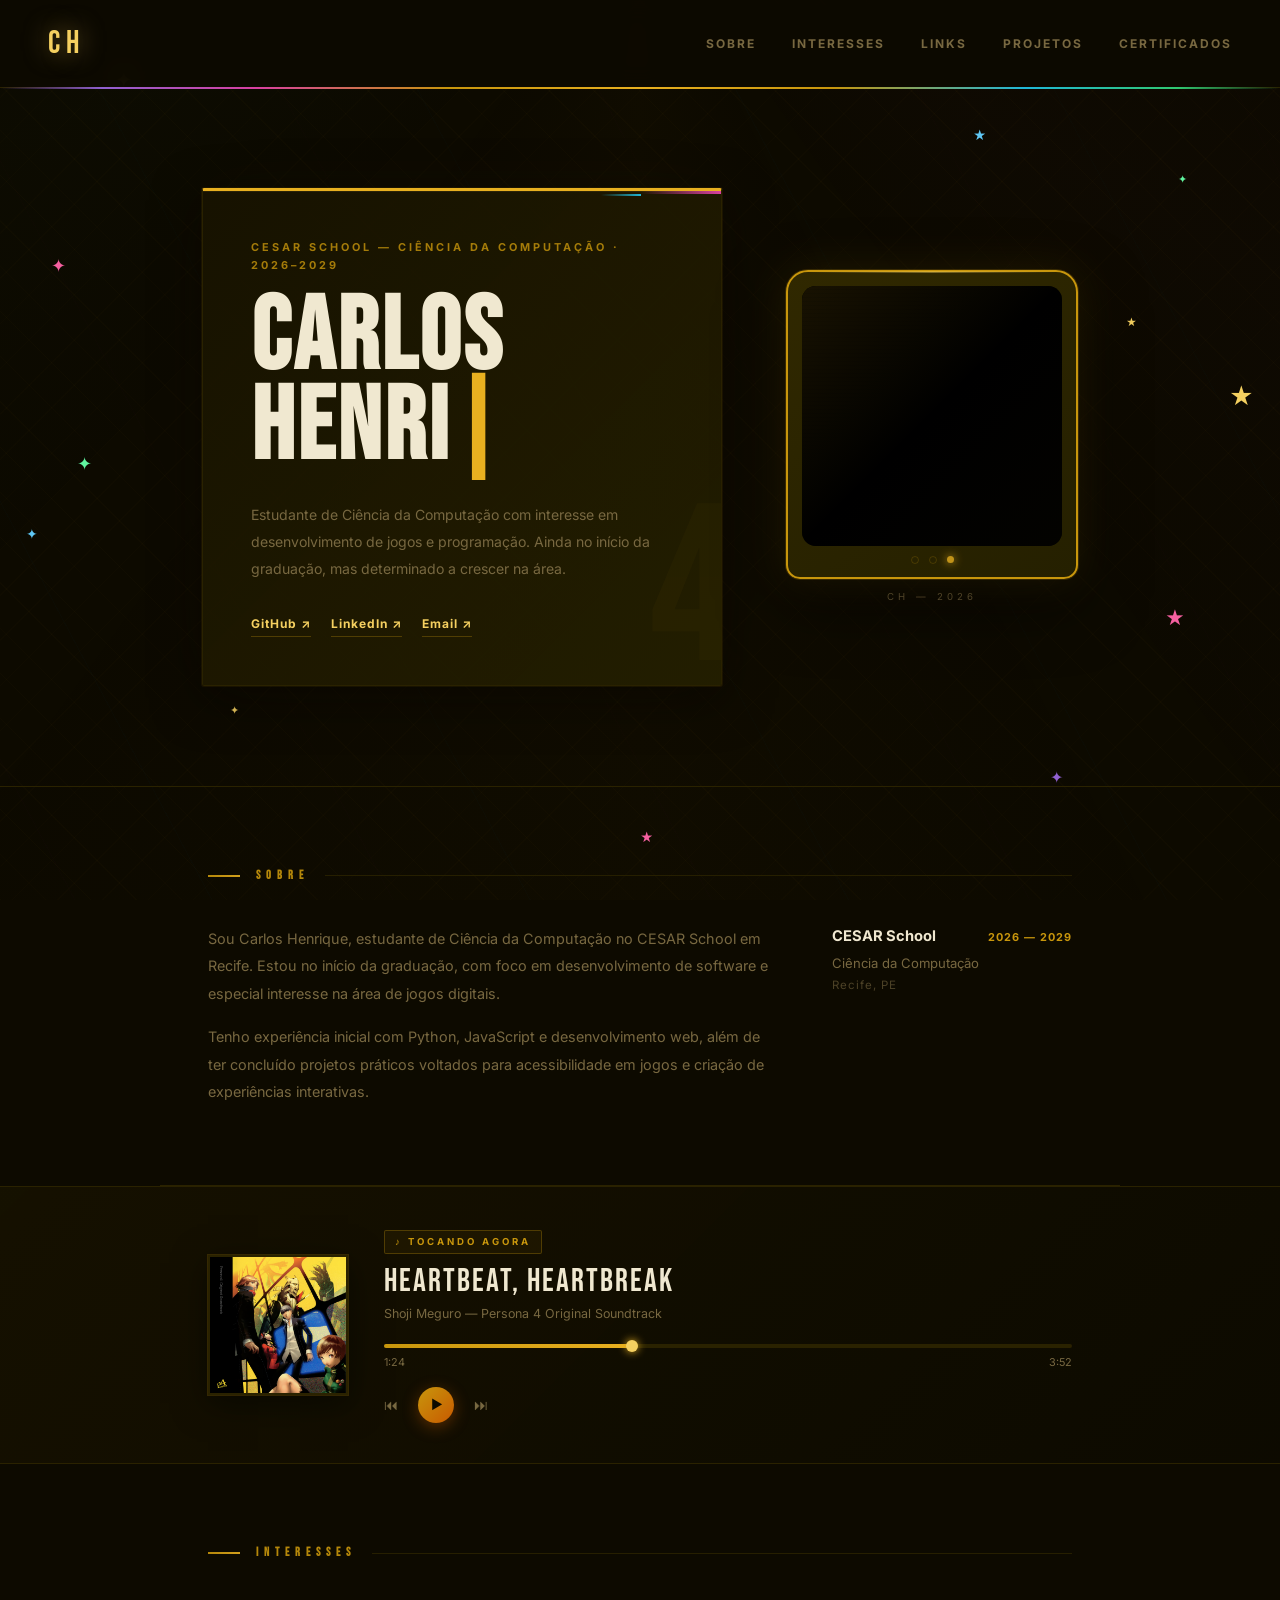
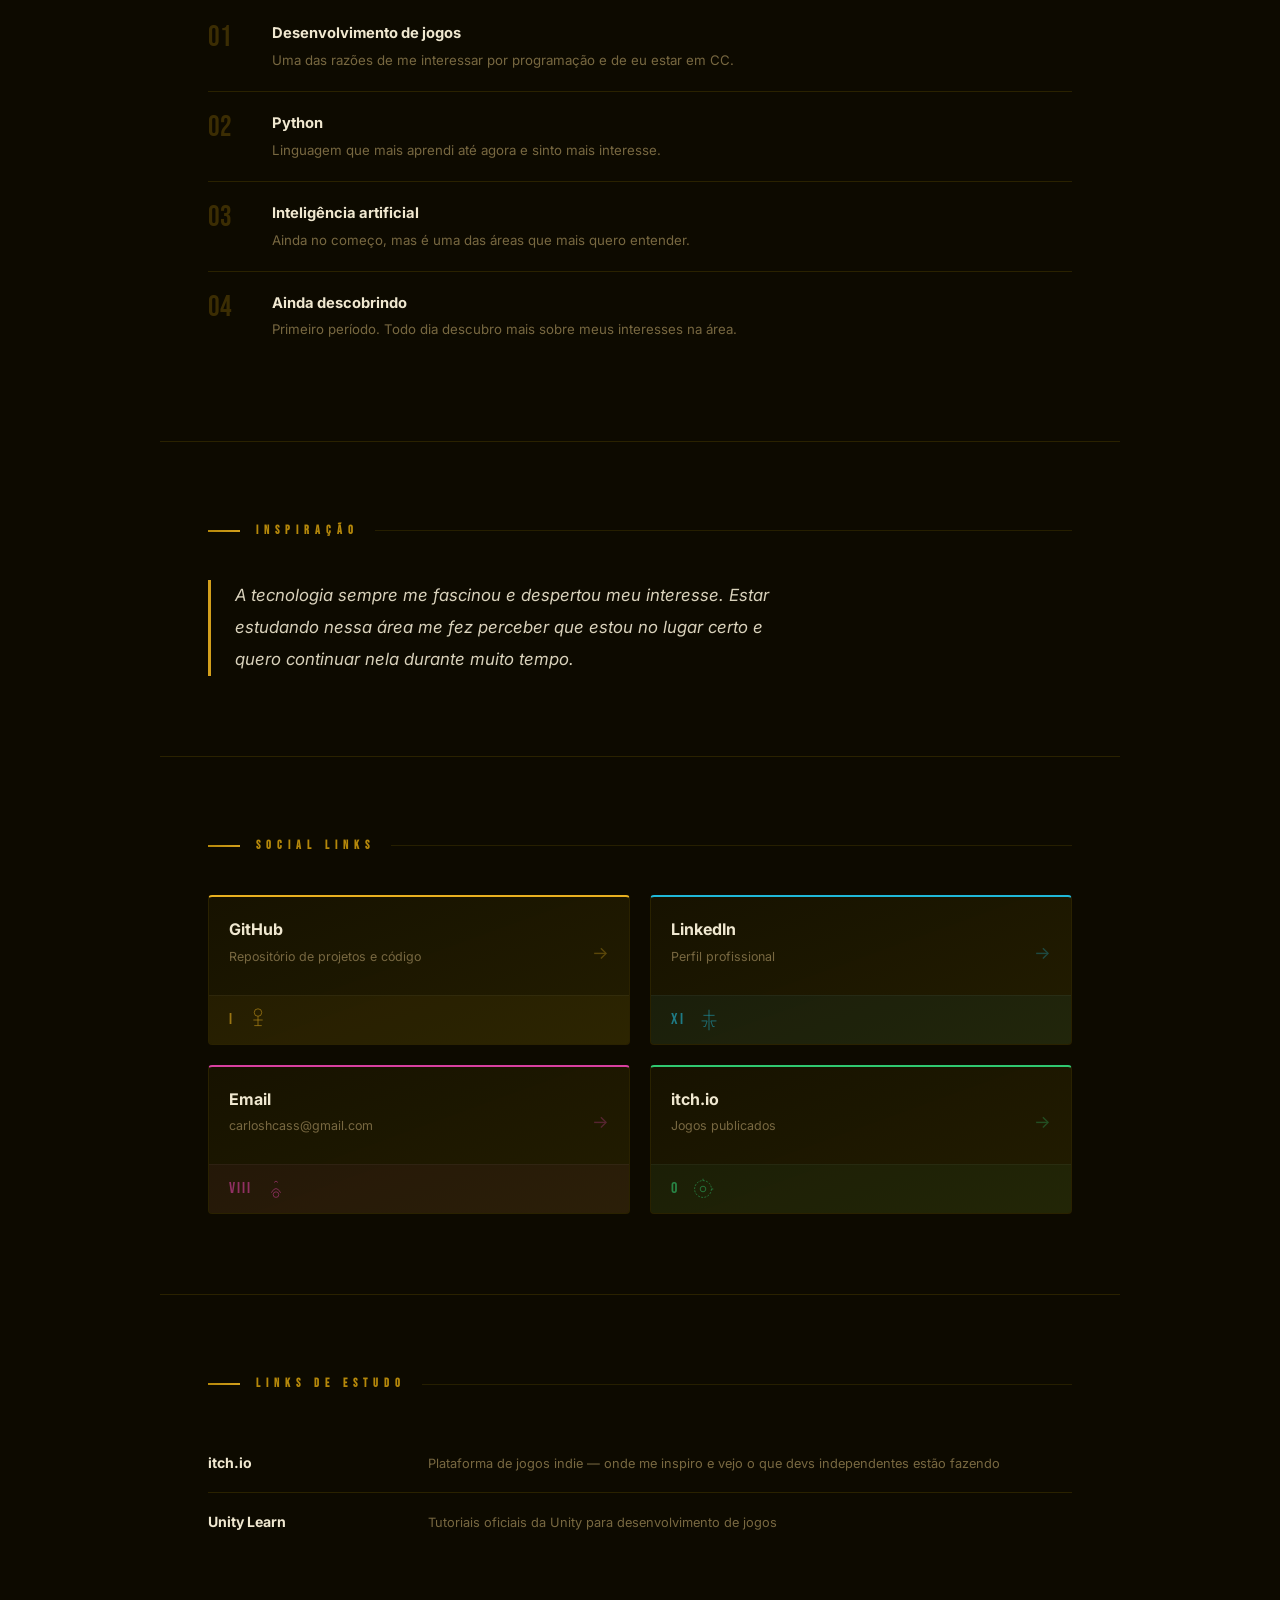
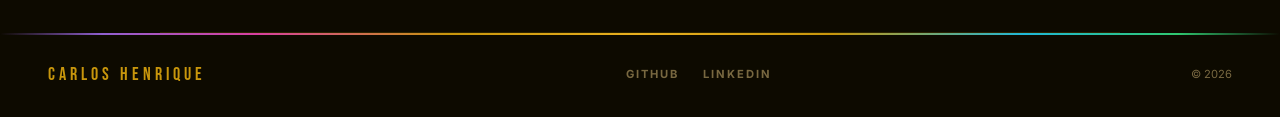
==== index.html @ 12ba3e6f "portfólio redesenhado" ====
<!DOCTYPE html>
<html lang="pt-BR">
<head>
  <meta charset="UTF-8">
  <meta name="viewport" content="width=device-width, initial-scale=1.0">
  <title>Carlos Henrique — Portfólio</title>
  <link rel="icon" type="image/svg+xml" href="img/favicon.svg">
  <link rel="stylesheet" href="style.css">
  <link href="https://fonts.googleapis.com/css2?family=Bebas+Neue&family=Inter:wght@400;500;600;700&display=swap" rel="stylesheet">
</head>
<body>

  <div id="bg-diamonds"></div>
  <div id="bg-rays"></div>
  <div id="bg-lines"></div>
  <div id="bg-stars">
    <span class="star s1">✦</span>
    <span class="star s2">★</span>
    <span class="star s3">✦</span>
    <span class="star s4">✦</span>
    <span class="star s5">★</span>
    <span class="star s6">✦</span>
    <span class="star s7">★</span>
    <span class="star s8">✦</span>
    <span class="star s9">✦</span>
    <span class="star s10">★</span>
    <span class="star s11">✦</span>
    <span class="star s12">★</span>
  </div>

  <header>
    <a href="index.html" class="logo">CH</a>
    <nav>
      <a href="#sobre">Sobre</a>
      <a href="#interesses">Interesses</a>
      <a href="#links">Links</a>
      <a href="projetos.html">Projetos</a>
      <a href="certificados.html">Certificados</a>
    </nav>
  </header>

  <main>

    <section id="hero">
      <div id="hero-card">
        <div id="hero-card-accent"></div>
        <div id="hero-card-accent2"></div>
        <p class="eyebrow">CESAR School — Ciência da Computação · 2026–2029</p>
        <h1 id="titulo-digitado"> </h1>
        <p id="bio">Estudante de Ciência da Computação com interesse em desenvolvimento de jogos e programação. Ainda no início da graduação, mas determinado a crescer na área.</p>
        <div id="hero-links">
          <a href="https://github.com/chagas-8" target="_blank">GitHub ↗</a>
          <a href="https://www.linkedin.com/in/carloshenriquecass/" target="_blank">LinkedIn ↗</a>
          <a href="mailto:carloshcass@gmail.com">Email ↗</a>
        </div>
      </div>
      <div id="tv-wrap">
        <div id="tv-glow"></div>
        <div id="tv">
          <div id="tv-tela">
            <div id="tv-estatica"></div>
            <img src="img/foto.jpg" alt="Carlos Henrique" id="tv-foto">
            <div id="tv-scanlines"></div>
          </div>
          <div id="tv-chin">
            <div class="tv-botao"></div>
            <div class="tv-botao"></div>
            <div class="tv-led"></div>
          </div>
        </div>
        <span class="tv-legenda">CH — 2026</span>
      </div>
    </section>

    <section id="sobre" class="secao">
      <h2 class="secao-label">Sobre</h2>
      <div id="sobre-grid">
        <div id="sobre-texto">
          <p>Sou Carlos Henrique, estudante de Ciência da Computação no CESAR School em Recife. Estou no início da graduação, com foco em desenvolvimento de software e especial interesse na área de jogos digitais.</p>
          <p>Tenho experiência inicial com Python, JavaScript e desenvolvimento web, além de ter concluído projetos práticos voltados para acessibilidade em jogos e criação de experiências interativas.</p>
        </div>
        <div id="sobre-formacoes">
          <div class="formacao-item">
            <div class="formacao-header">
              <span class="formacao-inst">CESAR School</span>
              <span class="formacao-periodo">2026 — 2029</span>
            </div>
            <span class="formacao-curso">Ciência da Computação</span>
            <span class="formacao-local">Recife, PE</span>
          </div>
          <!-- Para adicionar outra formação, copie o bloco acima e cole aqui -->
        </div>
      </div>
    </section>

    <div id="musica">
      <div id="music-widget">
        <img id="music-capa" src="img/heartbeat-album.jpg" alt="Persona 4 Original Soundtrack">
        <div id="music-body">
          <div id="music-header">
            <div id="music-tag">♪ TOCANDO AGORA</div>
          </div>
          <div id="music-titulo">Heartbeat, Heartbreak</div>
          <div id="music-artista">Shoji Meguro — Persona 4 Original Soundtrack</div>
          <div id="music-barra-wrap">
            <div id="music-barra">
              <div id="music-progresso"></div>
              <div id="music-cursor"></div>
            </div>
            <div id="music-tempos">
              <span>1:24</span>
              <span>3:52</span>
            </div>
          </div>
          <div id="music-controls">
            <span class="mc-btn">⏮</span>
            <span class="mc-btn mc-play">▶</span>
            <span class="mc-btn">⏭</span>
          </div>
        </div>
      </div>
    </div>

    <section id="interesses" class="secao">
      <h2 class="secao-label">Interesses</h2>
      <ul class="lista-itens">
        <li>
          <span class="item-num">01</span>
          <div>
            <span class="item-nome">Desenvolvimento de jogos</span>
            <span class="item-desc">Uma das razões de me interessar por programação e de eu estar em CC.</span>
          </div>
        </li>
        <li>
          <span class="item-num">02</span>
          <div>
            <span class="item-nome">Python</span>
            <span class="item-desc">Linguagem que mais aprendi até agora e sinto mais interesse.</span>
          </div>
        </li>
        <li>
          <span class="item-num">03</span>
          <div>
            <span class="item-nome">Inteligência artificial</span>
            <span class="item-desc">Ainda no começo, mas é uma das áreas que mais quero entender.</span>
          </div>
        </li>
        <li>
          <span class="item-num">04</span>
          <div>
            <span class="item-nome">Ainda descobrindo</span>
            <span class="item-desc">Primeiro período. Todo dia descubro mais sobre meus interesses na área.</span>
          </div>
        </li>
      </ul>
    </section>

    <section id="inspiracao" class="secao">
      <h2 class="secao-label">Inspiração</h2>
      <blockquote id="inspiracao-texto">
        A tecnologia sempre me fascinou e despertou meu interesse. Estar estudando nessa área me fez perceber que estou no lugar certo e quero continuar nela durante muito tempo.
      </blockquote>
    </section>

    <section id="social" class="secao">
      <h2 class="secao-label">Social Links</h2>
      <div id="social-grid">

        <a href="https://github.com/chagas-8" target="_blank" class="social-card social-amarelo">
          <div class="social-card-inner">
            <div class="social-main">
              <span class="social-nome">GitHub</span>
              <span class="social-desc">Repositório de projetos e código</span>
            </div>
            <span class="social-seta">→</span>
          </div>
          <div class="social-arcano-badge social-amarelo-badge">
            <span class="social-arcano-num">I</span>
            <svg viewBox="0 0 60 60" fill="none" xmlns="http://www.w3.org/2000/svg">
              <circle cx="30" cy="14" r="8" stroke="currentColor" stroke-width="1.5"/>
              <path d="M30 22 L30 42" stroke="currentColor" stroke-width="1.5"/>
              <path d="M20 30 L40 30" stroke="currentColor" stroke-width="1.5"/>
              <path d="M22 42 L38 42" stroke="currentColor" stroke-width="1.5"/>
            </svg>
          </div>
        </a>

        <a href="https://www.linkedin.com/in/carloshenriquecass/" target="_blank" class="social-card social-ciano">
          <div class="social-card-inner">
            <div class="social-main">
              <span class="social-nome">LinkedIn</span>
              <span class="social-desc">Perfil profissional</span>
            </div>
            <span class="social-seta">→</span>
          </div>
          <div class="social-arcano-badge social-ciano-badge">
            <span class="social-arcano-num">XI</span>
            <svg viewBox="0 0 60 60" fill="none" xmlns="http://www.w3.org/2000/svg">
              <path d="M30 8 L30 52" stroke="currentColor" stroke-width="1.5"/>
              <path d="M18 20 L42 20" stroke="currentColor" stroke-width="1.5"/>
              <path d="M14 32 L26 32 L22 44 L18 44" stroke="currentColor" stroke-width="1.5" stroke-linejoin="round"/>
              <path d="M46 32 L34 32 L38 44 L42 44" stroke="currentColor" stroke-width="1.5" stroke-linejoin="round"/>
            </svg>
          </div>
        </a>

        <a href="mailto:carloshcass@gmail.com" class="social-card social-rosa">
          <div class="social-card-inner">
            <div class="social-main">
              <span class="social-nome">Email</span>
              <span class="social-desc">carloshcass@gmail.com</span>
            </div>
            <span class="social-seta">→</span>
          </div>
          <div class="social-arcano-badge social-rosa-badge">
            <span class="social-arcano-num">VIII</span>
            <svg viewBox="0 0 60 60" fill="none" xmlns="http://www.w3.org/2000/svg">
              <path d="M20 38 Q30 20 40 38" stroke="currentColor" stroke-width="1.5" fill="none"/>
              <circle cx="30" cy="42" r="6" stroke="currentColor" stroke-width="1.5"/>
              <path d="M26 16 Q30 10 34 16" stroke="currentColor" stroke-width="1.5"/>
            </svg>
          </div>
        </a>

        <a href="https://chcass8.itch.io" target="_blank" class="social-card social-verde">
          <div class="social-card-inner">
            <div class="social-main">
              <span class="social-nome">itch.io</span>
              <span class="social-desc">Jogos publicados</span>
            </div>
            <span class="social-seta">→</span>
          </div>
          <div class="social-arcano-badge social-verde-badge">
            <span class="social-arcano-num">0</span>
            <svg viewBox="0 0 60 60" fill="none" xmlns="http://www.w3.org/2000/svg">
              <circle cx="30" cy="30" r="18" stroke="currentColor" stroke-width="1.5" stroke-dasharray="4 3"/>
              <circle cx="30" cy="30" r="6" stroke="currentColor" stroke-width="1.5"/>
              <path d="M30 12 L30 8" stroke="currentColor" stroke-width="1.5"/>
              <path d="M48 30 L52 30" stroke="currentColor" stroke-width="1.5"/>
            </svg>
          </div>
        </a>

      </div>
    </section>

    <section id="links" class="secao">
      <h2 class="secao-label">Links de estudo</h2>
      <ul class="lista-links">
        <li>
          <a href="https://itch.io" target="_blank">
            <span class="link-nome">itch.io</span>
            <span class="link-desc">Plataforma de jogos indie — onde me inspiro e vejo o que devs independentes estão fazendo</span>
          </a>
        </li>
        <li>
          <a href="https://learn.unity.com" target="_blank">
            <span class="link-nome">Unity Learn</span>
            <span class="link-desc">Tutoriais oficiais da Unity para desenvolvimento de jogos</span>
          </a>
        </li>
      </ul>
    </section>

  </main>

  <footer>
    <span class="footer-nome">Carlos Henrique</span>
    <div class="footer-links">
      <a href="https://github.com/chagas-8" target="_blank">GitHub</a>
      <a href="https://www.linkedin.com/in/carloshenriquecass/" target="_blank">LinkedIn</a>
    </div>
    <span class="footer-ano">© <span id="ano"></span></span>
  </footer>

  <script src="script.js"></script>
</body>
</html>
---- style.css ----
/* =====================
   TOKENS
===================== */
:root {
  --fundo: #0d0a00;
  --fundo2: #181300;
  --fundo3: #252000;
  --fundo4: #302800;
  --amarelo: #c8960c;
  --amarelo-vivo: #e8b020;
  --amarelo-claro: #f5d060;
  --laranja: #c85a00;
  --ciano: #20b8d8;
  --rosa: #d840a0;
  --verde: #30c870;
  --roxo: #9060d0;
  --branco: #f0e8d0;
  --muted: #786840;
  --linha: #2a2200;
  --display: 'Bebas Neue', sans-serif;
  --corpo: 'Inter', sans-serif;
}

/* =====================
   RESET + BASE
===================== */
* { margin: 0; padding: 0; box-sizing: border-box; }
html { scroll-behavior: smooth; }

body {
  background-color: var(--fundo);
  color: var(--branco);
  font-family: var(--corpo);
  line-height: 1.6;
  position: relative;
  overflow-x: hidden;
}

/* =====================
   LOSANGOS P4G
===================== */
#bg-diamonds {
  position: fixed;
  top: 0; left: 0;
  width: 100%; height: 100%;
  pointer-events: none;
  z-index: 0;
  background-image:
    repeating-linear-gradient(
      45deg,
      rgba(200,150,12,0.025) 0px,
      rgba(200,150,12,0.025) 1px,
      transparent 1px,
      transparent 32px
    ),
    repeating-linear-gradient(
      -45deg,
      rgba(200,150,12,0.018) 0px,
      rgba(200,150,12,0.018) 1px,
      transparent 1px,
      transparent 32px
    );
}

/* =====================
   RAIOS DE LUZ
===================== */
#bg-rays {
  position: fixed;
  top: 0; left: 0;
  width: 100%; height: 100%;
  pointer-events: none;
  z-index: 0;
  background: conic-gradient(
    from 270deg at 50% -10%,
    transparent 0deg,
    rgba(200,150,12,0.03) 15deg,
    transparent 30deg,
    rgba(200,90,0,0.02) 55deg,
    transparent 70deg,
    rgba(200,150,12,0.025) 100deg,
    transparent 120deg,
    rgba(32,184,216,0.015) 150deg,
    transparent 180deg,
    rgba(216,64,160,0.012) 210deg,
    transparent 240deg,
    rgba(200,150,12,0.02) 270deg,
    transparent 310deg,
    rgba(48,200,112,0.01) 340deg,
    transparent 360deg
  );
}

/* =====================
   LINHAS DIAGONAIS
===================== */
#bg-lines {
  position: fixed;
  top: 0; left: 0;
  width: 100%; height: 100%;
  pointer-events: none;
  z-index: 0;
  overflow: hidden;
}

#bg-lines::before {
  content: '';
  position: absolute;
  top: -50%; left: -50%;
  width: 200%; height: 200%;
  background:
    repeating-linear-gradient(
      62deg,
      transparent 0px,
      transparent 120px,
      rgba(32,184,216,0.015) 120px,
      rgba(32,184,216,0.015) 121px,
      transparent 121px,
      transparent 280px,
      rgba(216,64,160,0.01) 280px,
      rgba(216,64,160,0.01) 281px,
      transparent 281px
    );
}

/* =====================
   ESTRELAS
===================== */
#bg-stars {
  position: fixed;
  top: 0; left: 0;
  width: 100%; height: 100%;
  pointer-events: none;
  z-index: 0;
}

.star {
  position: absolute;
  animation: twinkle 3s ease-in-out infinite;
  font-size: 1rem;
}

.s1  { top: 7%;  left: 9%;  color: #f5d060; font-size: 1.3rem; animation-delay: 0s; }
.s2  { top: 14%; left: 76%; color: #60c8f5; font-size: 0.8rem; animation-delay: 0.8s; }
.s3  { top: 28%; left: 4%;  color: #f560a0; font-size: 1.1rem; animation-delay: 1.6s; }
.s4  { top: 19%; left: 92%; color: #60f5a0; font-size: 0.7rem; animation-delay: 0.4s; }
.s5  { top: 42%; left: 96%; color: #f5d060; font-size: 1.5rem; animation-delay: 2.1s; }
.s6  { top: 58%; left: 2%;  color: #60c8f5; font-size: 0.9rem; animation-delay: 1.2s; }
.s7  { top: 67%; left: 91%; color: #f560a0; font-size: 1.2rem; animation-delay: 0.6s; }
.s8  { top: 78%; left: 18%; color: #f5d060; font-size: 0.7rem; animation-delay: 1.9s; }
.s9  { top: 85%; left: 82%; color: #9060d0; font-size: 1rem;   animation-delay: 0.3s; }
.s10 { top: 35%; left: 88%; color: #f5d060; font-size: 0.65rem;animation-delay: 2.5s; }
.s11 { top: 50%; left: 6%;  color: #60f5a0; font-size: 1.1rem; animation-delay: 1.4s; }
.s12 { top: 92%; left: 50%; color: #f560a0; font-size: 0.8rem; animation-delay: 0.9s; }

@keyframes twinkle {
  0%,100% { opacity: 0.2; transform: scale(1) rotate(0deg); }
  50% { opacity: 0.8; transform: scale(1.4) rotate(20deg); }
}

/* =====================
   HEADER
===================== */
header {
  display: flex;
  justify-content: space-between;
  align-items: center;
  padding: 18px 48px;
  background: rgba(13,10,0,0.94);
  backdrop-filter: blur(12px);
  border-bottom: 1px solid var(--linha);
  position: sticky;
  top: 0;
  z-index: 100;
}

header::after {
  content: '';
  position: absolute;
  bottom: -2px; left: 0; right: 0;
  height: 2px;
  background: linear-gradient(90deg,
    transparent 0%,
    var(--roxo) 8%,
    var(--rosa) 20%,
    var(--amarelo) 35%,
    var(--amarelo-vivo) 50%,
    var(--amarelo) 65%,
    var(--ciano) 80%,
    var(--verde) 92%,
    transparent 100%
  );
}

.logo {
  font-family: var(--display);
  font-size: 2rem;
  color: var(--amarelo-claro);
  text-decoration: none;
  letter-spacing: 6px;
  text-shadow: 0 0 24px rgba(245,208,96,0.5);
  transition: text-shadow 0.3s;
  position: relative;
  z-index: 1;
}

.logo:hover { text-shadow: 0 0 40px rgba(245,208,96,0.9), 0 0 80px rgba(245,208,96,0.3); }

nav { display: flex; gap: 36px; align-items: center; position: relative; z-index: 1; }

nav a {
  color: var(--muted);
  text-decoration: none;
  font-size: 0.75rem;
  font-weight: 700;
  letter-spacing: 2px;
  text-transform: uppercase;
  transition: color 0.2s;
  position: relative;
}

nav a::after {
  content: '';
  position: absolute;
  bottom: -4px; left: 0;
  width: 0; height: 1px;
  background: linear-gradient(90deg, var(--amarelo), var(--amarelo-vivo));
  transition: width 0.25s;
}

nav a:hover { color: var(--amarelo-claro); }
nav a:hover::after { width: 100%; }

/* =====================
   HERO
===================== */
#hero {
  display: flex;
  justify-content: center;
  align-items: center;
  gap: 64px;
  padding: 100px 48px;
  border-bottom: 1px solid var(--linha);
  position: relative;
  z-index: 1;
}

#hero-card {
  background: linear-gradient(135deg, rgba(24,19,0,0.95) 0%, rgba(37,32,0,0.9) 100%);
  border: 1px solid var(--linha);
  border-top: 3px solid var(--amarelo-vivo);
  border-radius: 2px;
  padding: 48px;
  position: relative;
  overflow: hidden;
  max-width: 520px;
  box-shadow:
    0 0 0 1px rgba(200,150,12,0.08),
    0 12px 48px rgba(0,0,0,0.5),
    0 0 80px rgba(200,150,12,0.04),
    inset 0 1px 0 rgba(245,208,96,0.08);
}

#hero-card-accent {
  position: absolute;
  top: 0; right: 0;
  width: 80px; height: 3px;
  background: linear-gradient(90deg, transparent, var(--rosa));
}

#hero-card-accent2 {
  position: absolute;
  top: 3px; right: 80px;
  width: 40px; height: 2px;
  background: linear-gradient(90deg, transparent, var(--ciano));
}

#hero-card::before {
  content: '4';
  position: absolute;
  bottom: -20px; right: -10px;
  font-family: var(--display);
  font-size: 14rem;
  color: var(--amarelo);
  opacity: 0.03;
  line-height: 1;
  pointer-events: none;
  letter-spacing: -8px;
}

.eyebrow {
  font-size: 0.68rem;
  letter-spacing: 3px;
  text-transform: uppercase;
  color: var(--amarelo);
  font-weight: 700;
  margin-bottom: 20px;
  opacity: 0.8;
}

#titulo-digitado {
  font-family: var(--display);
  font-size: clamp(4.5rem, 8vw, 7rem);
  line-height: 0.88;
  letter-spacing: 3px;
  color: var(--branco);
  margin-bottom: 24px;
  min-height: 1.8em;
}

#titulo-digitado::after {
  content: '|';
  color: var(--amarelo-vivo);
  animation: piscar 0.7s step-end infinite;
}

@keyframes piscar { 50% { opacity: 0; } }

#bio {
  color: var(--muted);
  font-size: 0.88rem;
  margin-bottom: 32px;
  line-height: 1.9;
}

#hero-links { display: flex; gap: 20px; flex-wrap: wrap; }

#hero-links a {
  color: var(--amarelo-claro);
  text-decoration: none;
  font-size: 0.75rem;
  font-weight: 700;
  letter-spacing: 1px;
  border-bottom: 1px solid rgba(200,150,12,0.3);
  padding-bottom: 2px;
  transition: color 0.2s, border-color 0.2s;
}

#hero-links a:hover { color: var(--branco); border-color: var(--branco); }

/* =====================
   TV CRT
===================== */
#tv-wrap {
  display: flex;
  flex-direction: column;
  align-items: center;
  gap: 10px;
  flex-shrink: 0;
  position: relative;
}

#tv-glow {
  position: absolute;
  top: 50%; left: 50%;
  transform: translate(-50%, -50%);
  width: 360px; height: 360px;
  background: radial-gradient(circle, rgba(200,150,12,0.12) 0%, rgba(200,90,0,0.04) 40%, transparent 70%);
  pointer-events: none;
}

#tv {
  background: linear-gradient(145deg, var(--fundo4), var(--fundo3));
  border: 2px solid var(--amarelo);
  border-radius: 22px 22px 14px 14px;
  padding: 14px 14px 0;
  box-shadow:
    0 0 0 1px rgba(200,150,12,0.2),
    0 0 40px rgba(200,150,12,0.12),
    0 24px 64px rgba(0,0,0,0.6);
  position: relative;
}

#tv::before {
  content: '';
  position: absolute;
  top: -1px; left: 20px; right: 20px;
  height: 2px;
  background: linear-gradient(90deg, transparent, var(--amarelo-claro), transparent);
  opacity: 0.4;
}

#tv-tela {
  width: 260px; height: 260px;
  background: #000;
  border-radius: 14px;
  overflow: hidden;
  position: relative;
  box-shadow: inset 0 0 24px rgba(0,0,0,0.9);
}

#tv-estatica {
  position: absolute;
  inset: 0; z-index: 2;
  background-image: url("data:image/svg+xml,%3Csvg viewBox='0 0 200 200' xmlns='http://www.w3.org/2000/svg'%3E%3Cfilter id='n'%3E%3CfeTurbulence type='fractalNoise' baseFrequency='0.85' numOctaves='4' stitchTiles='stitch'/%3E%3C/filter%3E%3Crect width='100%25' height='100%25' filter='url(%23n)' opacity='0.5'/%3E%3C/svg%3E");
  background-size: cover;
  mix-blend-mode: screen;
}

#tv-foto {
  width: 100%; height: 100%;
  object-fit: cover;
  display: block;
  position: relative; z-index: 1;
  opacity: 0;
  filter: sepia(40%) contrast(115%) brightness(0.85) saturate(1.2) hue-rotate(-10deg);
}

#tv-tela::after {
  content: '';
  position: absolute;
  inset: 0;
  z-index: 2;
  background: linear-gradient(
    135deg,
    rgba(200,150,12,0.12) 0%,
    transparent 50%,
    rgba(13,10,0,0.25) 100%
  );
  pointer-events: none;
  border-radius: 14px;
}

#tv-scanlines {
  position: absolute;
  inset: 0; z-index: 3;
  background: repeating-linear-gradient(
    to bottom,
    transparent 0px, transparent 3px,
    rgba(0,0,0,0.08) 3px, rgba(0,0,0,0.08) 4px
  );
  pointer-events: none;
}

#tv-chin {
  display: flex;
  gap: 10px;
  align-items: center;
  justify-content: center;
  padding: 10px 0 13px;
}

.tv-botao {
  width: 8px; height: 8px;
  border-radius: 50%;
  border: 1px solid var(--amarelo);
  opacity: 0.2;
}

.tv-led {
  width: 7px; height: 7px;
  border-radius: 50%;
  background: var(--amarelo-vivo);
  opacity: 0.8;
  animation: pulsar 2s ease-in-out infinite;
  box-shadow: 0 0 8px var(--amarelo-vivo), 0 0 16px rgba(232,176,32,0.3);
}

@keyframes pulsar { 0%,100% { opacity: 0.8; } 50% { opacity: 0.2; } }

.tv-legenda {
  font-size: 0.6rem;
  letter-spacing: 4px;
  color: var(--muted);
  text-transform: uppercase;
}

/* =====================
   WIDGET DE MÚSICA
===================== */
#musica {
  border-bottom: 1px solid var(--linha);
  border-top: 1px solid var(--linha);
  background: linear-gradient(135deg, rgba(24,19,0,0.8), rgba(13,10,0,0.9));
  position: relative;
  z-index: 1;
}

#music-widget {
  max-width: 960px;
  margin: 0 auto;
  padding: 40px 48px;
  display: flex;
  align-items: center;
  gap: 36px;
}

#music-capa {
  width: 140px;
  height: 140px;
  object-fit: cover;
  flex-shrink: 0;
  border: 2px solid var(--linha);
  box-shadow: 0 0 0 1px rgba(200,150,12,0.2), 0 8px 32px rgba(0,0,0,0.5);
}

#music-body { flex: 1; }

#music-header { margin-bottom: 12px; }

#music-tag {
  display: inline-block;
  font-size: 0.6rem;
  font-weight: 700;
  letter-spacing: 3px;
  text-transform: uppercase;
  color: var(--amarelo);
  border: 1px solid rgba(200,150,12,0.3);
  padding: 3px 10px;
  border-radius: 2px;
  background: rgba(200,150,12,0.06);
}

#music-titulo {
  font-family: var(--display);
  font-size: 2rem;
  letter-spacing: 2px;
  color: var(--branco);
  line-height: 1;
  margin-bottom: 6px;
}

#music-artista {
  font-size: 0.78rem;
  color: var(--muted);
  margin-bottom: 20px;
}

#music-barra-wrap { margin-bottom: 16px; }

#music-barra {
  height: 4px;
  background: var(--linha);
  border-radius: 2px;
  overflow: visible;
  margin-bottom: 6px;
  position: relative;
}

#music-progresso {
  height: 100%;
  width: 36%;
  background: linear-gradient(90deg, var(--amarelo), var(--amarelo-vivo));
  border-radius: 2px;
  position: relative;
}

#music-cursor {
  position: absolute;
  top: 50%;
  left: 36%;
  transform: translate(-50%, -50%);
  width: 12px; height: 12px;
  background: var(--amarelo-claro);
  border-radius: 50%;
  box-shadow: 0 0 8px var(--amarelo-vivo);
}

#music-tempos {
  display: flex;
  justify-content: space-between;
  font-size: 0.68rem;
  color: var(--muted);
}

#music-controls {
  display: flex;
  gap: 20px;
  align-items: center;
}

.mc-btn {
  font-size: 0.9rem;
  color: var(--muted);
  cursor: default;
  transition: color 0.2s;
}

.mc-btn:hover { color: var(--amarelo); }

.mc-play {
  width: 36px; height: 36px;
  background: linear-gradient(135deg, var(--amarelo), var(--laranja));
  border-radius: 50%;
  display: flex;
  align-items: center;
  justify-content: center;
  font-size: 0.8rem;
  color: var(--fundo) !important;
  padding-left: 2px;
  box-shadow: 0 4px 16px rgba(200,90,0,0.4);
}

/* =====================
   SEÇÕES
===================== */
.secao {
  padding: 80px 48px;
  border-bottom: 1px solid var(--linha);
  max-width: 960px;
  margin: 0 auto;
  position: relative;
  z-index: 1;
}

.secao-label {
  font-family: var(--display);
  font-size: 0.72rem;
  letter-spacing: 6px;
  text-transform: uppercase;
  color: var(--amarelo);
  margin-bottom: 40px;
  display: flex;
  align-items: center;
  gap: 16px;
  opacity: 0.9;
}

.secao-label::before {
  content: '';
  display: block;
  width: 32px; height: 2px;
  background: linear-gradient(90deg, var(--amarelo), var(--amarelo-vivo));
  flex-shrink: 0;
}

.secao-label::after {
  content: '';
  display: block;
  flex: 1; height: 1px;
  background: var(--linha);
}

h1 {
  font-family: var(--display);
  font-size: clamp(4rem, 8vw, 7rem);
  line-height: 0.88;
  letter-spacing: 3px;
  color: var(--branco);
  margin-top: 16px;
}

h3 {
  font-size: 0.65rem;
  letter-spacing: 3px;
  text-transform: uppercase;
  color: var(--amarelo);
  margin-bottom: 10px;
  font-weight: 700;
}

/* =====================
   INTERESSES
===================== */
.lista-itens { list-style: none; }

.lista-itens li {
  display: flex;
  align-items: flex-start;
  gap: 24px;
  padding: 20px 0;
  border-bottom: 1px solid var(--linha);
  transition: padding-left 0.2s;
}

.lista-itens li:last-child { border-bottom: none; }
.lista-itens li:hover { padding-left: 8px; }

.item-num {
  font-family: var(--display);
  font-size: 1.8rem;
  color: var(--amarelo);
  opacity: 0.25;
  line-height: 1;
  min-width: 40px;
  flex-shrink: 0;
  margin-top: 2px;
}

.item-nome {
  display: block;
  font-weight: 700;
  font-size: 0.92rem;
  color: var(--branco);
  margin-bottom: 4px;
}

.item-desc {
  display: block;
  color: var(--muted);
  font-size: 0.83rem;
  line-height: 1.6;
}

/* =====================
   INSPIRAÇÃO
===================== */
#inspiracao-texto {
  font-size: 1.05rem;
  font-style: italic;
  color: var(--branco);
  max-width: 580px;
  line-height: 1.9;
  padding-left: 24px;
  border-left: 3px solid var(--amarelo-vivo);
  opacity: 0.9;
}

/* =====================
   SOCIAL LINKS
===================== */
#social-grid {
  display: grid;
  grid-template-columns: repeat(2, 1fr);
  gap: 20px;
}

.social-card {
  background: linear-gradient(160deg, rgba(24,19,0,0.95) 0%, rgba(37,32,0,0.9) 100%);
  border: 1px solid var(--linha);
  border-top: 2px solid var(--amarelo);
  padding: 24px;
  text-decoration: none;
  display: flex;
  flex-direction: column;
  gap: 12px;
  transition: transform 0.2s, box-shadow 0.2s, border-top-color 0.2s;
  position: relative;
  overflow: hidden;
}

.social-card::before {
  content: attr(data-arcano);
  position: absolute;
  bottom: -14px; right: -2px;
  font-family: var(--display);
  font-size: 6rem;
  color: var(--amarelo);
  opacity: 0.04;
  letter-spacing: -2px;
  line-height: 1;
  pointer-events: none;
}

.social-card:hover {
  transform: translateY(-6px);
  box-shadow: 0 12px 40px rgba(0,0,0,0.4), 0 0 0 1px rgba(200,150,12,0.2);
  border-top-color: var(--amarelo-vivo);
}

.arcano-topo {
  display: flex;
  align-items: baseline;
  gap: 10px;
}

.arcano-num {
  font-family: var(--display);
  font-size: 1.4rem;
  color: var(--amarelo-claro);
  letter-spacing: 2px;
  line-height: 1;
  opacity: 0.7;
}

.arcano-nome {
  font-size: 0.6rem;
  letter-spacing: 3px;
  text-transform: uppercase;
  color: var(--muted);
  font-weight: 700;
}

.arcano-simbolo {
  width: 48px; height: 48px;
  color: var(--amarelo);
  opacity: 0.5;
  transition: opacity 0.2s;
}

.social-card:hover .arcano-simbolo { opacity: 1; }

.social-info { flex: 1; }

.social-nome {
  display: block;
  font-weight: 700;
  font-size: 1rem;
  color: var(--branco);
  margin-bottom: 4px;
}

.social-desc {
  display: block;
  font-size: 0.78rem;
  color: var(--muted);
}

.social-seta {
  color: var(--amarelo);
  opacity: 0.3;
  font-size: 1.1rem;
  align-self: flex-end;
  transition: opacity 0.2s, transform 0.2s;
}

.social-card:hover .social-seta { opacity: 1; transform: translateX(4px); }

/* =====================
   LINKS DE ESTUDO
===================== */
.lista-links { list-style: none; }
.lista-links li { border-bottom: 1px solid var(--linha); }
.lista-links li:last-child { border-bottom: none; }

.lista-links a {
  display: flex;
  align-items: baseline;
  gap: 20px;
  padding: 18px 0;
  text-decoration: none;
  transition: padding-left 0.2s;
}

.lista-links a:hover { padding-left: 8px; }

.link-nome {
  font-weight: 700;
  font-size: 0.88rem;
  color: var(--branco);
  min-width: 200px;
  transition: color 0.2s;
}

.lista-links a:hover .link-nome { color: var(--amarelo-vivo); }
.link-desc { font-size: 0.8rem; color: var(--muted); }

/* =====================
   FOOTER
===================== */
footer {
  display: flex;
  justify-content: space-between;
  align-items: center;
  padding: 28px 48px;
  position: relative;
  z-index: 1;
}

footer::before {
  content: '';
  position: absolute;
  top: 0; left: 0; right: 0;
  height: 2px;
  background: linear-gradient(90deg,
    transparent,
    var(--roxo) 8%,
    var(--rosa) 20%,
    var(--amarelo) 35%,
    var(--amarelo-vivo) 50%,
    var(--amarelo) 65%,
    var(--ciano) 80%,
    var(--verde) 92%,
    transparent
  );
}

.footer-nome {
  font-family: var(--display);
  font-size: 1.1rem;
  letter-spacing: 4px;
  color: var(--amarelo);
}

.footer-links { display: flex; gap: 24px; }

.footer-links a {
  color: var(--muted);
  text-decoration: none;
  font-size: 0.7rem;
  font-weight: 700;
  text-transform: uppercase;
  letter-spacing: 2px;
  transition: color 0.2s;
}

.footer-links a:hover { color: var(--amarelo); }
.footer-ano { font-size: 0.7rem; color: var(--muted); }

/* =====================
   PROJETOS — TOPO
===================== */
#proj-topo {
  padding: 100px 48px 64px;
  border-bottom: 1px solid var(--linha);
  position: relative;
  z-index: 1;
}

/* =====================
   PROJETOS — ACCORDION
===================== */
#lista-projetos {
  max-width: 960px;
  margin: 0 auto;
  padding: 48px 48px 80px;
  display: flex;
  flex-direction: column;
  gap: 16px;
  position: relative;
  z-index: 1;
}

.proj-card {
  background: linear-gradient(135deg, rgba(24,19,0,0.95), rgba(37,32,0,0.9));
  border: 1px solid var(--linha);
  border-radius: 2px;
  overflow: hidden;
  transition: border-color 0.2s, box-shadow 0.2s;
}

.proj-card:hover,
.proj-card[open] {
  border-color: rgba(200,150,12,0.4);
  box-shadow: 0 4px 32px rgba(0,0,0,0.3), 0 0 0 1px rgba(200,150,12,0.08);
}

.proj-summary {
  display: flex;
  align-items: center;
  gap: 20px;
  padding: 24px 28px;
  cursor: pointer;
  list-style: none;
  border-left: 3px solid transparent;
  transition: border-left-color 0.2s, background 0.2s;
}

.proj-summary::-webkit-details-marker { display: none; }
.proj-card[open] .proj-summary { border-left-color: var(--amarelo-vivo); }
.proj-summary:hover { background: rgba(255,255,255,0.02); border-left-color: var(--amarelo); }

.proj-card-num {
  font-family: var(--display);
  font-size: 2.4rem;
  color: var(--amarelo);
  opacity: 0.2;
  line-height: 1;
  flex-shrink: 0;
  min-width: 48px;
}

.proj-card-info { flex: 1; }

.proj-card-nome {
  display: block;
  font-weight: 700;
  font-size: 1rem;
  color: var(--branco);
  margin-bottom: 4px;
}

.proj-card-desc {
  display: block;
  font-size: 0.8rem;
  color: var(--muted);
  margin-bottom: 10px;
}

.proj-card-tags { display: flex; gap: 6px; flex-wrap: wrap; }

.ptag {
  font-size: 0.6rem;
  font-weight: 700;
  letter-spacing: 1px;
  text-transform: uppercase;
  padding: 2px 8px;
  border-radius: 2px;
  border: 1px solid;
}

.ptag-amarelo { color: var(--amarelo-vivo); border-color: rgba(232,176,32,0.3); background: rgba(232,176,32,0.06); }
.ptag-ciano   { color: var(--ciano);       border-color: rgba(32,184,216,0.3);  background: rgba(32,184,216,0.06); }
.ptag-rosa    { color: var(--rosa);        border-color: rgba(216,64,160,0.3);  background: rgba(216,64,160,0.06); }
.ptag-verde   { color: var(--verde);       border-color: rgba(48,200,112,0.3);  background: rgba(48,200,112,0.06); }

.status {
  font-size: 0.6rem;
  font-weight: 700;
  letter-spacing: 2px;
  text-transform: uppercase;
  padding: 4px 10px;
  border: 1px solid;
  white-space: nowrap;
  flex-shrink: 0;
  border-radius: 2px;
}

.status.andamento { color: var(--amarelo-vivo); border-color: var(--amarelo-vivo); background: rgba(232,176,32,0.06); }
.status.concluido { color: var(--muted); border-color: var(--muted); }

.proj-expandir {
  display: flex;
  flex-direction: column;
  align-items: center;
  gap: 2px;
  flex-shrink: 0;
  background: rgba(200,150,12,0.08);
  border: 1px solid rgba(200,150,12,0.2);
  border-radius: 2px;
  padding: 8px 14px;
  transition: background 0.2s, border-color 0.2s;
}

.proj-summary:hover .proj-expandir,
.proj-card[open] .proj-expandir {
  background: rgba(200,150,12,0.16);
  border-color: var(--amarelo);
}

.proj-expandir-txt {
  font-size: 0.55rem;
  letter-spacing: 2px;
  text-transform: uppercase;
  color: var(--amarelo);
  font-weight: 700;
  white-space: nowrap;
}

.proj-seta {
  color: var(--amarelo);
  font-size: 0.75rem;
  transition: transform 0.25s;
}

.proj-card[open] .proj-seta { transform: rotate(180deg); }

.proj-detalhe {
  padding: 0 28px 32px;
  border-top: 1px solid var(--linha);
}

.proj-meta {
  display: flex;
  gap: 40px;
  padding: 24px 0 28px;
  border-bottom: 1px solid var(--linha);
  margin-bottom: 28px;
  flex-wrap: wrap;
}

.proj-meta p { font-size: 0.8rem; color: var(--muted); }
.proj-meta strong { color: var(--branco); }

.bloco { margin-bottom: 28px; max-width: 640px; }
.bloco p { font-size: 0.88rem; color: var(--muted); line-height: 1.8; }

.proj-fotos { display: flex; gap: 28px; flex-wrap: wrap; margin-top: 12px; }

.proj-tv-wrap {
  display: flex;
  flex-direction: column;
  align-items: center;
  gap: 8px;
}

.proj-tv-corpo {
  background: var(--fundo4);
  border: 2px solid var(--amarelo);
  border-radius: 12px 12px 8px 8px;
  padding: 8px 8px 0;
  box-shadow: 0 0 20px rgba(200,150,12,0.1);
}

.proj-tv {
  width: 180px; height: 140px;
  background: #000;
  border-radius: 6px;
  overflow: hidden;
  position: relative;
}

.proj-tv img {
  width: 100%; height: 100%;
  object-fit: cover;
  filter: sepia(40%) contrast(115%) brightness(0.85) saturate(1.2) hue-rotate(-10deg);
  display: block;
  position: relative;
  z-index: 1;
}

.proj-tv::after {
  content: '';
  position: absolute;
  inset: 0;
  z-index: 2;
  background: repeating-linear-gradient(
    to bottom,
    transparent 0px, transparent 3px,
    rgba(0,0,0,0.10) 3px, rgba(0,0,0,0.10) 4px
  );
  pointer-events: none;
}
}

.proj-tv-chin { display: flex; gap: 6px; justify-content: center; padding: 7px 0 9px; }

.proj-tv-wrap > p {
  font-size: 0.6rem;
  letter-spacing: 3px;
  text-transform: uppercase;
  color: var(--muted);
}

.proj-links { display: flex; gap: 20px; flex-wrap: wrap; }

.proj-link {
  color: var(--amarelo);
  text-decoration: none;
  font-size: 0.78rem;
  font-weight: 700;
  letter-spacing: 1px;
  border-bottom: 1px solid rgba(200,150,12,0.3);
  padding-bottom: 2px;
  transition: color 0.2s, border-color 0.2s;
}

.proj-link:hover { color: var(--branco); border-color: var(--branco); }

/* =====================
   CERTIFICADOS
===================== */
#cert-grid {
  max-width: 960px;
  margin: 0 auto;
  padding: 56px 48px 80px;
  display: grid;
  grid-template-columns: repeat(auto-fill, minmax(360px, 1fr));
  gap: 20px;
  position: relative;
  z-index: 1;
}

.cert-card {
  background: linear-gradient(135deg, rgba(24,19,0,0.95), rgba(37,32,0,0.9));
  border: 1px solid var(--linha);
  border-top: 3px solid var(--amarelo);
  padding: 28px 28px 28px 24px;
  text-decoration: none;
  display: flex;
  gap: 24px;
  align-items: flex-start;
  transition: transform 0.2s, box-shadow 0.2s;
  border-radius: 2px;
  position: relative;
  overflow: hidden;
}

.cert-card:hover {
  transform: translateY(-6px);
  box-shadow: 0 12px 40px rgba(0,0,0,0.4), 0 0 0 1px rgba(200,150,12,0.15);
}

.cert-arcano {
  display: flex;
  flex-direction: column;
  align-items: center;
  gap: 4px;
  flex-shrink: 0;
  padding: 12px;
  background: rgba(200,150,12,0.06);
  border: 1px solid rgba(200,150,12,0.2);
  border-radius: 2px;
  color: var(--amarelo);
  min-width: 64px;
}

.cert-arcano-ciano {
  background: rgba(32,184,216,0.06);
  border-color: rgba(32,184,216,0.2);
  color: var(--ciano);
}

.cert-arcano-num {
  font-family: var(--display);
  font-size: 1.2rem;
  letter-spacing: 2px;
  line-height: 1;
  opacity: 0.8;
}

.cert-arcano-svg {
  width: 40px; height: 40px;
  opacity: 0.7;
  transition: opacity 0.2s;
}

.cert-card:hover .cert-arcano-svg { opacity: 1; }

.cert-subtitulo {
  display: block;
  font-size: 0.6rem;
  letter-spacing: 3px;
  text-transform: uppercase;
  color: var(--muted);
  font-weight: 700;
  margin-bottom: 6px;
}

.cert-nome {
  display: block;
  font-weight: 700;
  font-size: 0.95rem;
  color: var(--branco);
  margin-bottom: 4px;
}

.cert-org {
  display: block;
  font-size: 0.68rem;
  font-weight: 700;
  letter-spacing: 2px;
  text-transform: uppercase;
  color: var(--amarelo);
  margin-bottom: 10px;
  opacity: 0.7;
}

.cert-desc {
  display: block;
  font-size: 0.8rem;
  color: var(--muted);
  line-height: 1.6;
  margin-bottom: 14px;
}

.cert-link {
  display: block;
  font-size: 0.72rem;
  font-weight: 700;
  color: var(--amarelo);
  letter-spacing: 1px;
  transition: color 0.2s;
}

.cert-card:hover .cert-link { color: var(--amarelo-vivo); }

/* =====================
   SOBRE
===================== */
#sobre-grid {
  display: flex;
  gap: 64px;
  align-items: flex-start;
}

#sobre-texto {
  flex: 1;
  display: flex;
  flex-direction: column;
  gap: 16px;
}

#sobre-texto p {
  font-size: 0.9rem;
  color: var(--muted);
  line-height: 1.9;
}

#sobre-meta {
  display: flex;
  flex-direction: column;
  gap: 20px;
  flex-shrink: 0;
  min-width: 200px;
}

.meta-item {
  display: flex;
  flex-direction: column;
  gap: 3px;
  padding-bottom: 20px;
  border-bottom: 1px solid var(--linha);
}

.meta-item:last-child {
  border-bottom: none;
  padding-bottom: 0;
}

.meta-label {
  font-size: 0.62rem;
  letter-spacing: 3px;
  text-transform: uppercase;
  color: var(--muted);
  font-weight: 700;
}

.meta-valor {
  font-size: 0.9rem;
  font-weight: 600;
  color: var(--branco);
}


/* =====================
   SOCIAL LINKS — ESTILO CARTA
===================== */
#social-grid {
  display: grid;
  grid-template-columns: repeat(2, 1fr);
  gap: 20px;
}

.social-card {
  background: linear-gradient(160deg, rgba(24,19,0,0.95) 0%, rgba(37,32,0,0.9) 100%);
  border: 1px solid var(--linha);
  border-radius: 4px;
  padding: 0;
  text-decoration: none;
  display: flex;
  flex-direction: column;
  overflow: hidden;
  transition: transform 0.2s, box-shadow 0.2s;
  position: relative;
}

.social-card:hover {
  transform: translateY(-6px);
  box-shadow: 0 16px 40px rgba(0,0,0,0.4);
}

.social-card-inner {
  display: flex;
  align-items: center;
  justify-content: space-between;
  padding: 20px 20px 16px;
  flex: 1;
}

.social-main { flex: 1; }

.social-nome {
  display: block;
  font-weight: 700;
  font-size: 1rem;
  color: var(--branco);
  margin-bottom: 4px;
}

.social-desc {
  display: block;
  font-size: 0.78rem;
  color: var(--muted);
}

.social-seta {
  font-size: 1.1rem;
  opacity: 0.3;
  transition: opacity 0.2s, transform 0.2s;
  margin-left: 12px;
}

.social-card:hover .social-seta { opacity: 1; transform: translateX(4px); }

/* Faixa inferior colorida com símbolo */
.social-arcano-badge {
  display: flex;
  align-items: center;
  gap: 10px;
  padding: 10px 20px;
  border-top: 1px solid rgba(255,255,255,0.04);
}

.social-arcano-badge svg {
  width: 28px;
  height: 28px;
  opacity: 0.7;
  flex-shrink: 0;
}

.social-arcano-num {
  font-family: var(--display);
  font-size: 1rem;
  letter-spacing: 2px;
  opacity: 0.6;
  line-height: 1;
}

/* Cores por arcano */
.social-amarelo { border-top: 2px solid var(--amarelo-vivo); }
.social-ciano   { border-top: 2px solid var(--ciano); }
.social-rosa    { border-top: 2px solid var(--rosa); }
.social-verde   { border-top: 2px solid var(--verde); }

.social-amarelo .social-seta { color: var(--amarelo-vivo); }
.social-ciano   .social-seta { color: var(--ciano); }
.social-rosa    .social-seta { color: var(--rosa); }
.social-verde   .social-seta { color: var(--verde); }

.social-amarelo-badge { color: var(--amarelo-vivo); background: rgba(232,176,32,0.05); }
.social-ciano-badge   { color: var(--ciano);       background: rgba(32,184,216,0.05); }
.social-rosa-badge    { color: var(--rosa);        background: rgba(216,64,160,0.05); }
.social-verde-badge   { color: var(--verde);       background: rgba(48,200,112,0.05); }

/* =====================
   FORMAÇÕES
===================== */
#sobre-formacoes {
  display: flex;
  flex-direction: column;
  gap: 0;
  flex-shrink: 0;
  min-width: 240px;
}

.formacao-item {
  padding: 20px 0;
  border-bottom: 1px solid var(--linha);
}

.formacao-item:first-child { padding-top: 0; }
.formacao-item:last-child { border-bottom: none; padding-bottom: 0; }

.formacao-header {
  display: flex;
  justify-content: space-between;
  align-items: baseline;
  gap: 12px;
  margin-bottom: 4px;
}

.formacao-inst {
  font-weight: 700;
  font-size: 0.92rem;
  color: var(--branco);
}

.formacao-periodo {
  font-size: 0.68rem;
  color: var(--amarelo);
  font-weight: 700;
  letter-spacing: 1px;
  white-space: nowrap;
}

.formacao-curso {
  display: block;
  font-size: 0.82rem;
  color: var(--muted);
  margin-bottom: 2px;
}

.formacao-local {
  display: block;
  font-size: 0.72rem;
  color: var(--muted);
  opacity: 0.6;
  letter-spacing: 1px;
}

/* =====================
   CERTIFICADOS — CORES EXTRAS
===================== */
.cert-arcano-rosa {
  background: rgba(216,64,160,0.06);
  border-color: rgba(216,64,160,0.2);
  color: var(--rosa);
  box-shadow: 0 0 16px rgba(216,64,160,0.1);
}

.cert-arcano-verde {
  background: rgba(48,200,112,0.06);
  border-color: rgba(48,200,112,0.2);
  color: var(--verde);
  box-shadow: 0 0 16px rgba(48,200,112,0.1);
}

.cert-arcano-roxo {
  background: rgba(144,96,208,0.06);
  border-color: rgba(144,96,208,0.2);
  color: var(--roxo);
  box-shadow: 0 0 16px rgba(144,96,208,0.1);
}
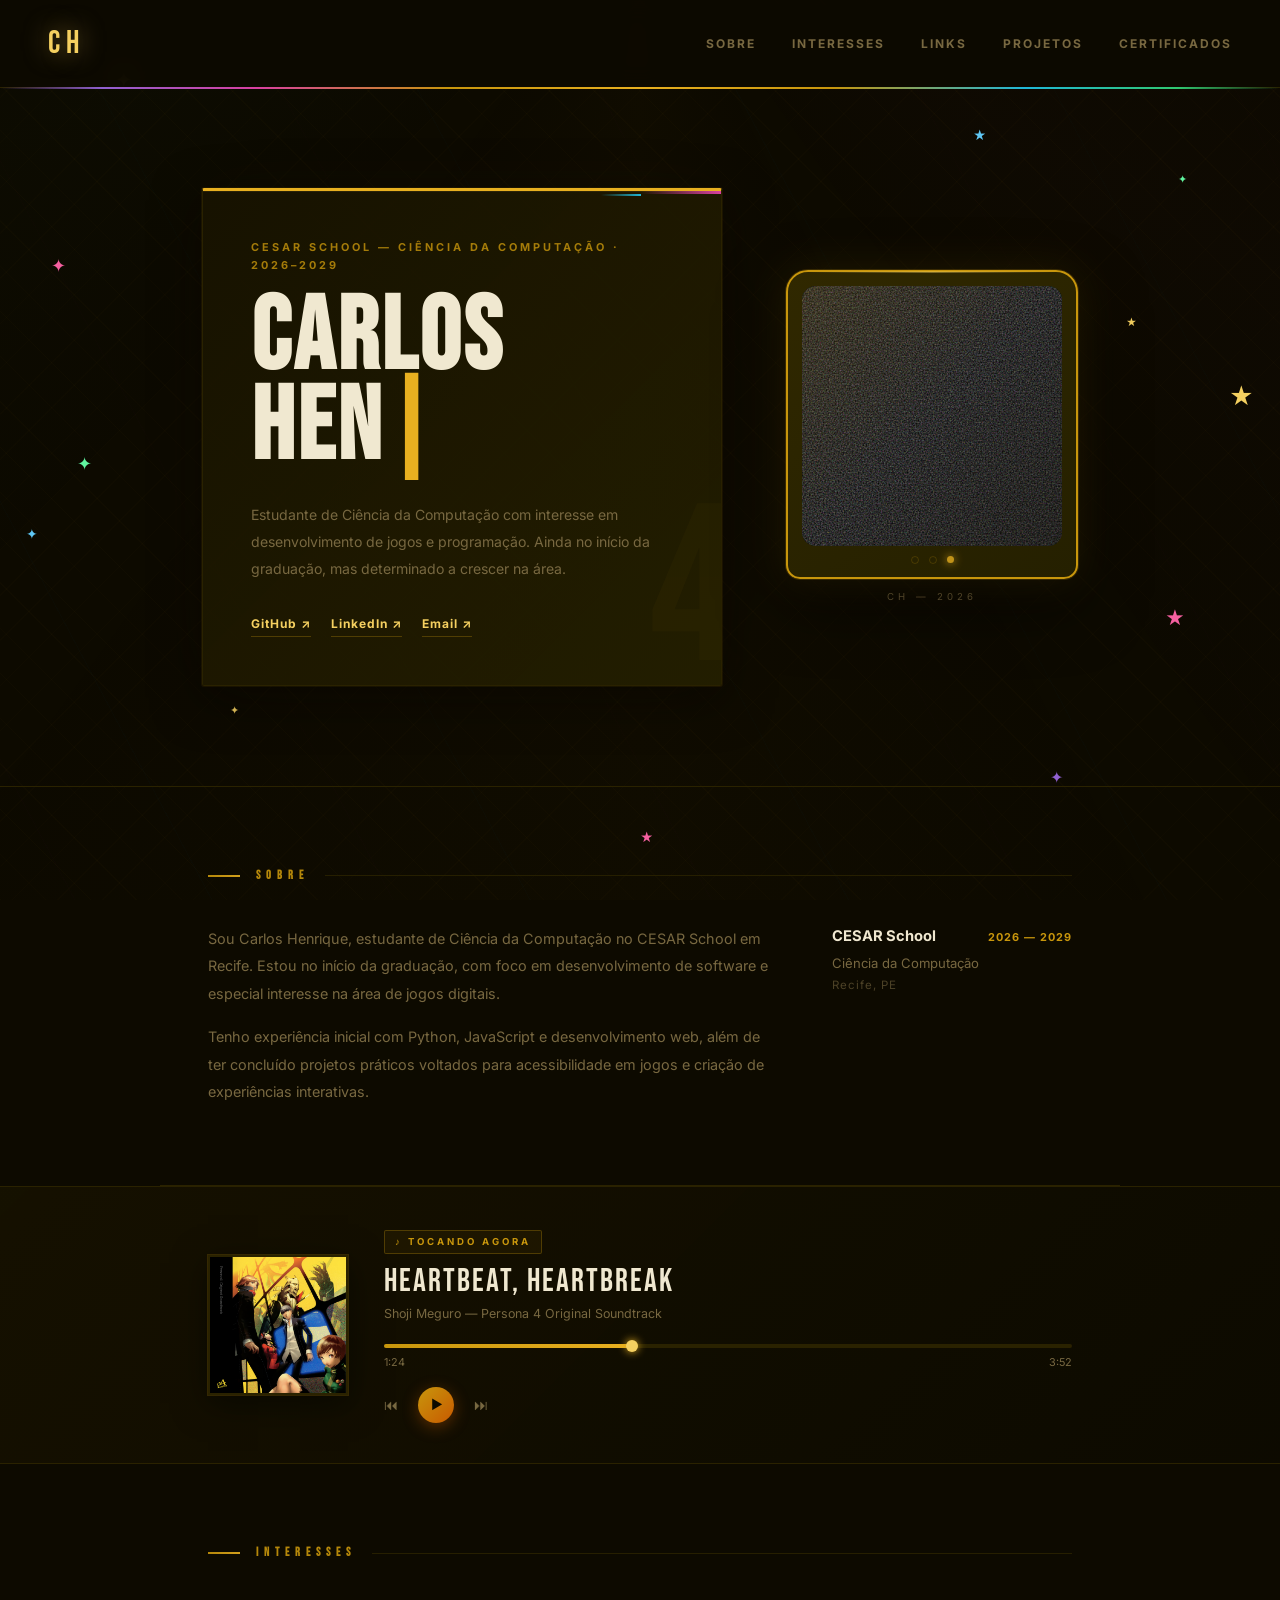
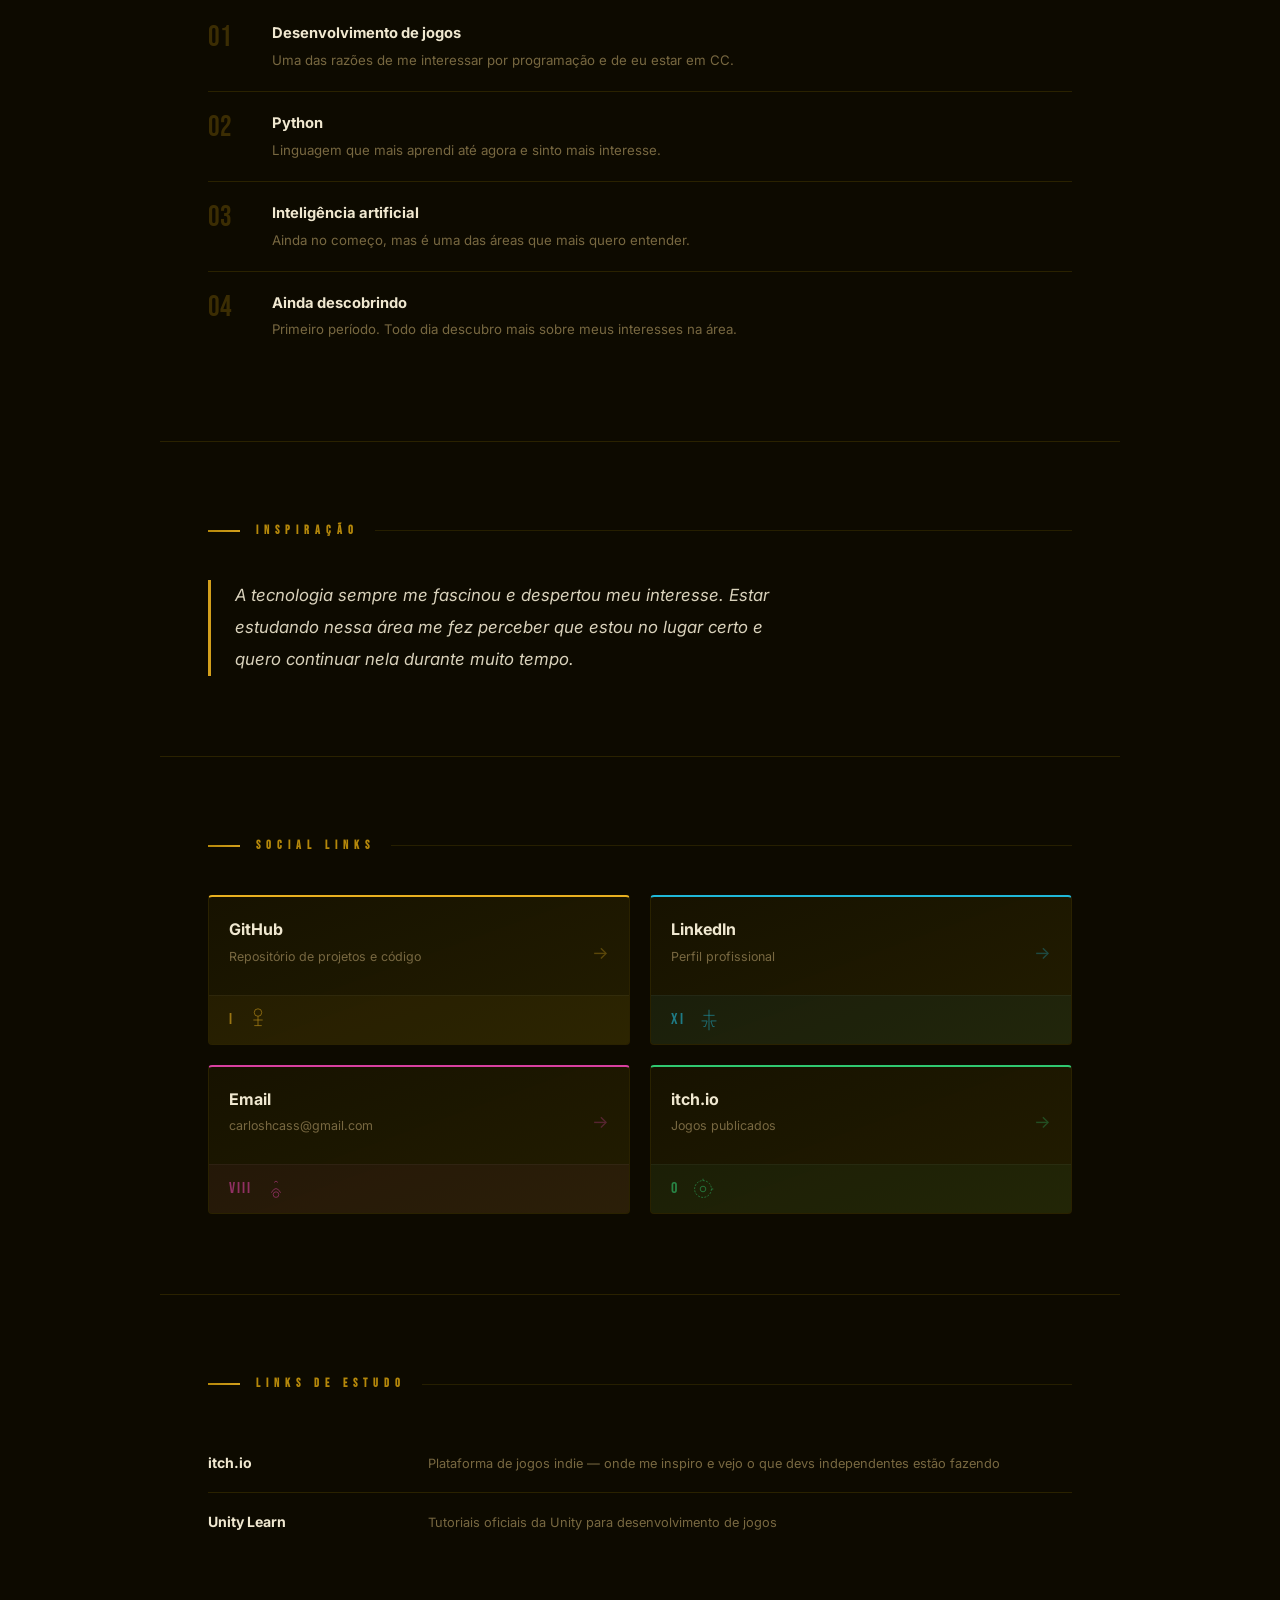
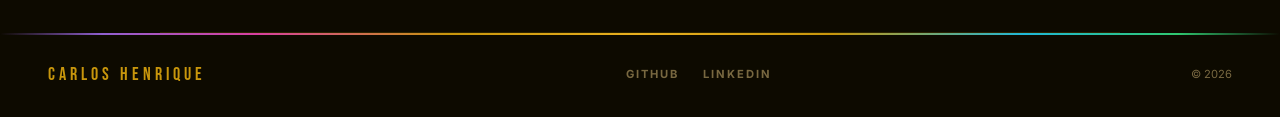
==== commit 7229d112: "corrige h1 vazio" ====
--- a/index.html
+++ b/index.html
@@ -46,7 +46,7 @@
         <div id="hero-card-accent"></div>
         <div id="hero-card-accent2"></div>
         <p class="eyebrow">CESAR School — Ciência da Computação · 2026–2029</p>
-        <h1 id="titulo-digitado"> </h1>
+        <h1 id="titulo-digitado">​</h1>
         <p id="bio">Estudante de Ciência da Computação com interesse em desenvolvimento de jogos e programação. Ainda no início da graduação, mas determinado a crescer na área.</p>
         <div id="hero-links">
           <a href="https://github.com/chagas-8" target="_blank">GitHub ↗</a>
--- a/style.css
+++ b/style.css
@@ -1482,3 +1482,225 @@
   color: var(--roxo);
   box-shadow: 0 0 16px rgba(144,96,208,0.1);
 }
+
+/* =====================
+   RESPONSIVIDADE MOBILE
+===================== */
+@media (max-width: 768px) {
+
+  /* Impede scroll horizontal */
+  html, body {
+    overflow-x: hidden;
+    width: 100%;
+  }
+
+  /* Header */
+  header {
+    padding: 14px 20px;
+  }
+
+  nav {
+    gap: 14px;
+  }
+
+  nav a {
+    font-size: 0.65rem;
+    letter-spacing: 1px;
+  }
+
+  /* Hero — texto em cima, TV embaixo, tudo centralizado */
+  #hero {
+    flex-direction: column;
+    align-items: center;
+    padding: 40px 20px 48px;
+    gap: 36px;
+    text-align: center;
+  }
+
+  #hero-card {
+    padding: 28px 20px;
+    max-width: 100%;
+    width: 100%;
+    order: 1;
+  }
+
+  #titulo-digitado {
+    font-size: 4.5rem;
+    line-height: 0.88;
+  }
+
+  #bio {
+    max-width: 100%;
+  }
+
+  #hero-links {
+    justify-content: center;
+    flex-wrap: wrap;
+    gap: 16px;
+  }
+
+  #tv-wrap {
+    order: 2;
+  }
+
+  #tv-tela {
+    width: 200px;
+    height: 200px;
+  }
+
+  /* Seções gerais */
+  .secao {
+    padding: 48px 20px;
+  }
+
+  /* Sobre — texto em cima, formação embaixo */
+  #sobre-grid {
+    flex-direction: column;
+    gap: 32px;
+  }
+
+  #sobre-formacoes {
+    min-width: unset;
+    width: 100%;
+    border-top: 1px solid var(--linha);
+    padding-top: 24px;
+  }
+
+  /* Música */
+  #music-widget {
+    padding: 20px;
+    gap: 20px;
+    flex-direction: column;
+    align-items: flex-start;
+  }
+
+  #music-capa {
+    width: 100%;
+    height: 160px;
+    object-fit: cover;
+    object-position: center 30%;
+  }
+
+  #music-titulo {
+    font-size: 1.6rem;
+  }
+
+  /* Interesses */
+  .lista-itens li {
+    flex-direction: column;
+    gap: 2px;
+    padding: 14px 0;
+  }
+
+  .item-num {
+    font-size: 1rem;
+    min-width: unset;
+    opacity: 0.2;
+  }
+
+  /* Social links — coluna única */
+  #social-grid {
+    grid-template-columns: 1fr;
+    gap: 12px;
+  }
+
+  /* Links de estudo */
+  .lista-links a {
+    flex-direction: column;
+    gap: 2px;
+    padding: 14px 0;
+  }
+
+  .link-nome { min-width: unset; }
+
+  /* Footer */
+  footer {
+    flex-direction: column;
+    align-items: center;
+    gap: 12px;
+    padding: 24px 20px;
+    text-align: center;
+  }
+
+  /* Projetos — topo */
+  #proj-topo {
+    padding: 48px 20px 32px;
+  }
+
+  #proj-topo h1 {
+    font-size: 4rem;
+  }
+
+  /* Projetos — lista */
+  #lista-projetos {
+    padding: 20px 20px 48px;
+    gap: 12px;
+  }
+
+  .proj-summary {
+    padding: 16px;
+    gap: 10px;
+    flex-wrap: wrap;
+  }
+
+  .proj-card-num {
+    font-size: 1.4rem;
+    min-width: 32px;
+  }
+
+  .proj-card-info {
+    flex: 1;
+    min-width: 0;
+  }
+
+  .proj-expandir {
+    padding: 6px 10px;
+  }
+
+  .proj-detalhe {
+    padding: 0 16px 24px;
+  }
+
+  .proj-meta {
+    flex-direction: column;
+    gap: 10px;
+    padding: 16px 0 20px;
+    margin-bottom: 20px;
+  }
+
+  .bloco {
+    max-width: 100%;
+  }
+
+  /* TVs dos projetos — coluna */
+  .proj-fotos {
+    flex-direction: column;
+    gap: 24px;
+  }
+
+  .proj-tv-corpo {
+    width: 100%;
+  }
+
+  .proj-tv {
+    width: 100%;
+    height: 180px;
+  }
+
+  /* Certificados */
+  #cert-grid {
+    padding: 24px 20px 48px;
+    grid-template-columns: 1fr;
+    gap: 16px;
+  }
+
+  .cert-card {
+    flex-direction: row;
+    align-items: flex-start;
+  }
+
+  .cert-arcano {
+    min-width: 56px;
+    padding: 10px 8px;
+  }
+}
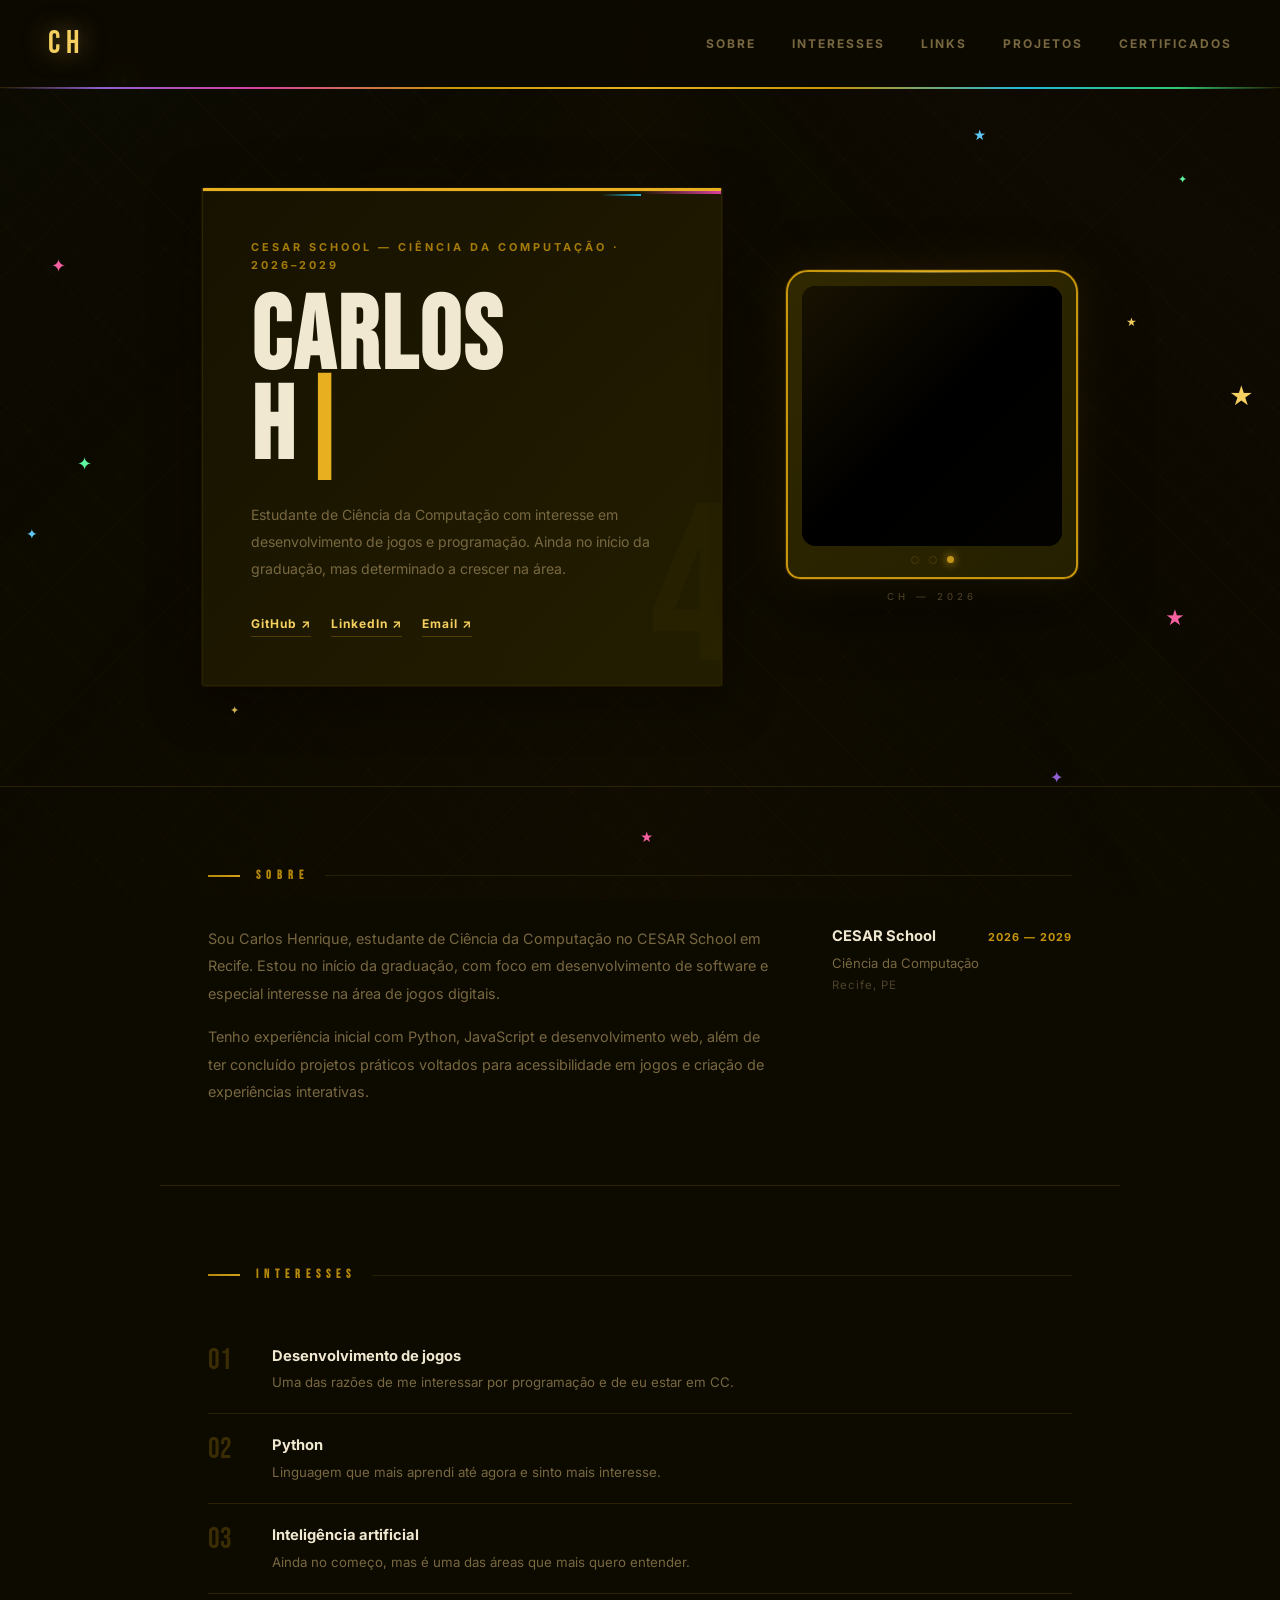
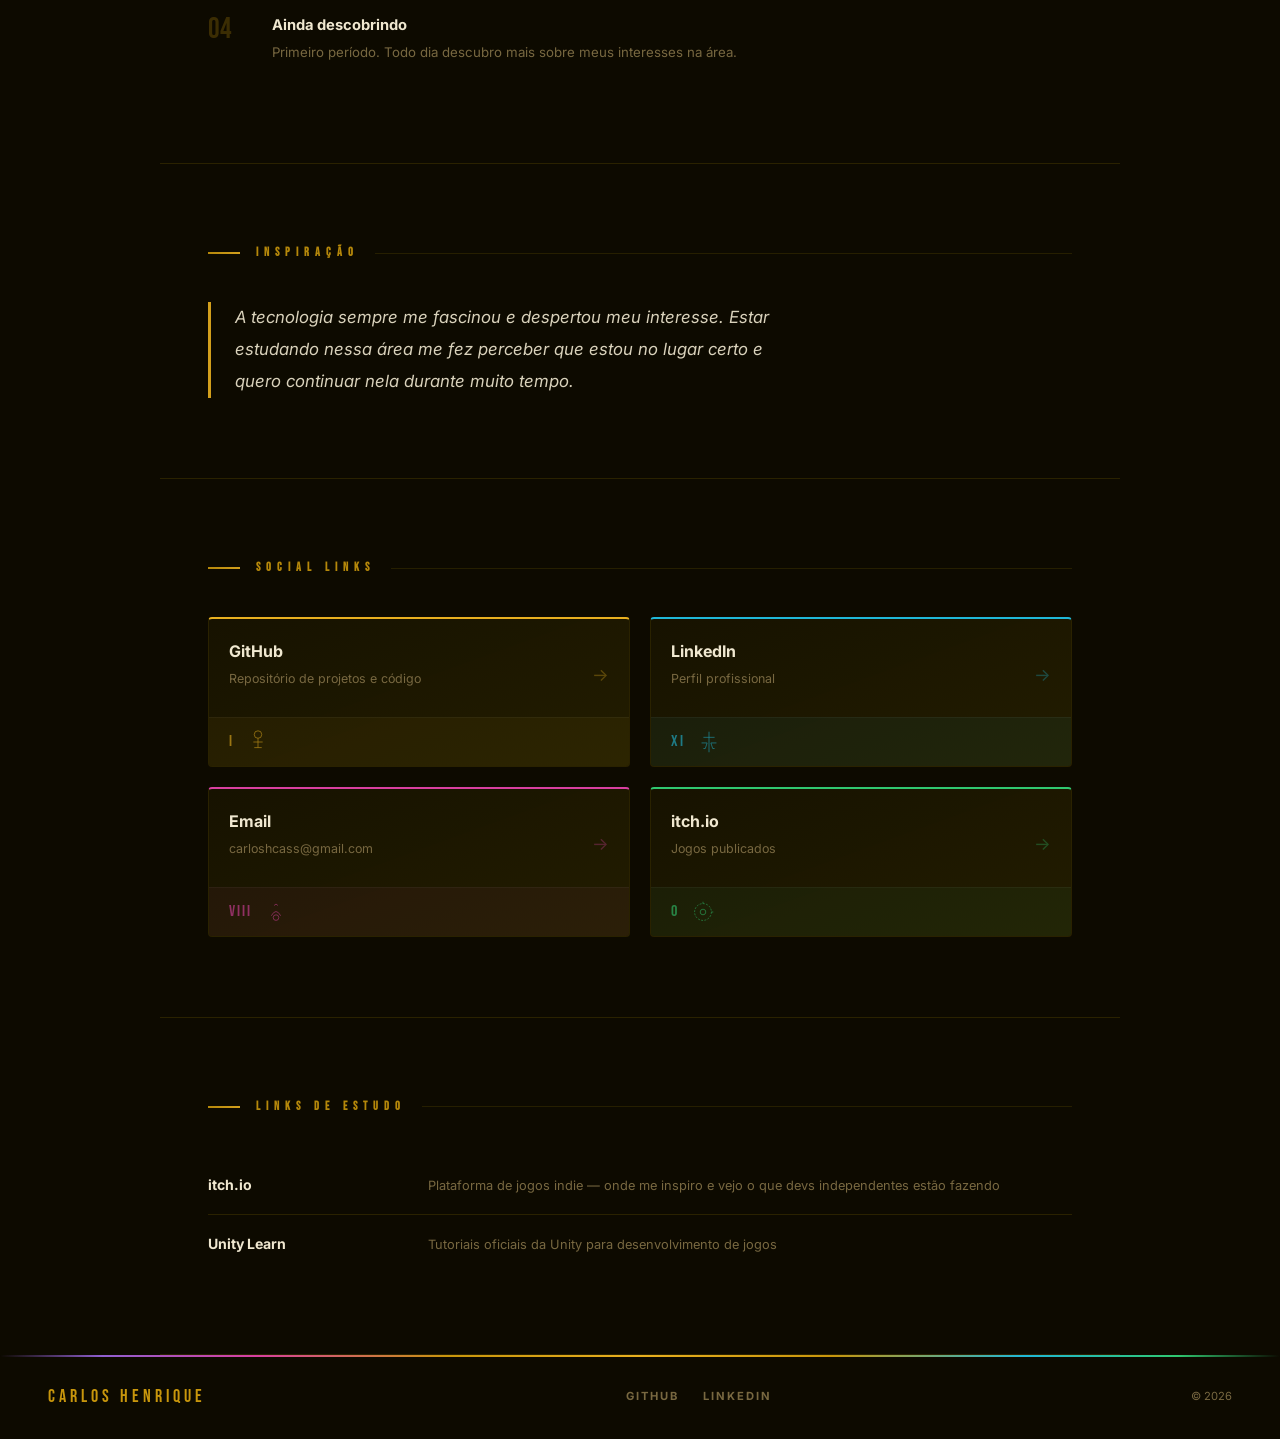
==== commit 650aebad: "remove player de música" ====
--- a/index.html
+++ b/index.html
@@ -46,7 +46,7 @@
         <div id="hero-card-accent"></div>
         <div id="hero-card-accent2"></div>
         <p class="eyebrow">CESAR School — Ciência da Computação · 2026–2029</p>
-        <h1 id="titulo-digitado">​</h1>
+        <h1 id="titulo-digitado"> </h1>
         <p id="bio">Estudante de Ciência da Computação com interesse em desenvolvimento de jogos e programação. Ainda no início da graduação, mas determinado a crescer na área.</p>
         <div id="hero-links">
           <a href="https://github.com/chagas-8" target="_blank">GitHub ↗</a>
@@ -92,34 +92,6 @@
         </div>
       </div>
     </section>
-
-    <div id="musica">
-      <div id="music-widget">
-        <img id="music-capa" src="img/heartbeat-album.jpg" alt="Persona 4 Original Soundtrack">
-        <div id="music-body">
-          <div id="music-header">
-            <div id="music-tag">♪ TOCANDO AGORA</div>
-          </div>
-          <div id="music-titulo">Heartbeat, Heartbreak</div>
-          <div id="music-artista">Shoji Meguro — Persona 4 Original Soundtrack</div>
-          <div id="music-barra-wrap">
-            <div id="music-barra">
-              <div id="music-progresso"></div>
-              <div id="music-cursor"></div>
-            </div>
-            <div id="music-tempos">
-              <span>1:24</span>
-              <span>3:52</span>
-            </div>
-          </div>
-          <div id="music-controls">
-            <span class="mc-btn">⏮</span>
-            <span class="mc-btn mc-play">▶</span>
-            <span class="mc-btn">⏭</span>
-          </div>
-        </div>
-      </div>
-    </div>
 
     <section id="interesses" class="secao">
       <h2 class="secao-label">Interesses</h2>
@@ -275,4 +247,4 @@
 
   <script src="script.js"></script>
 </body>
-</html>
+</html>
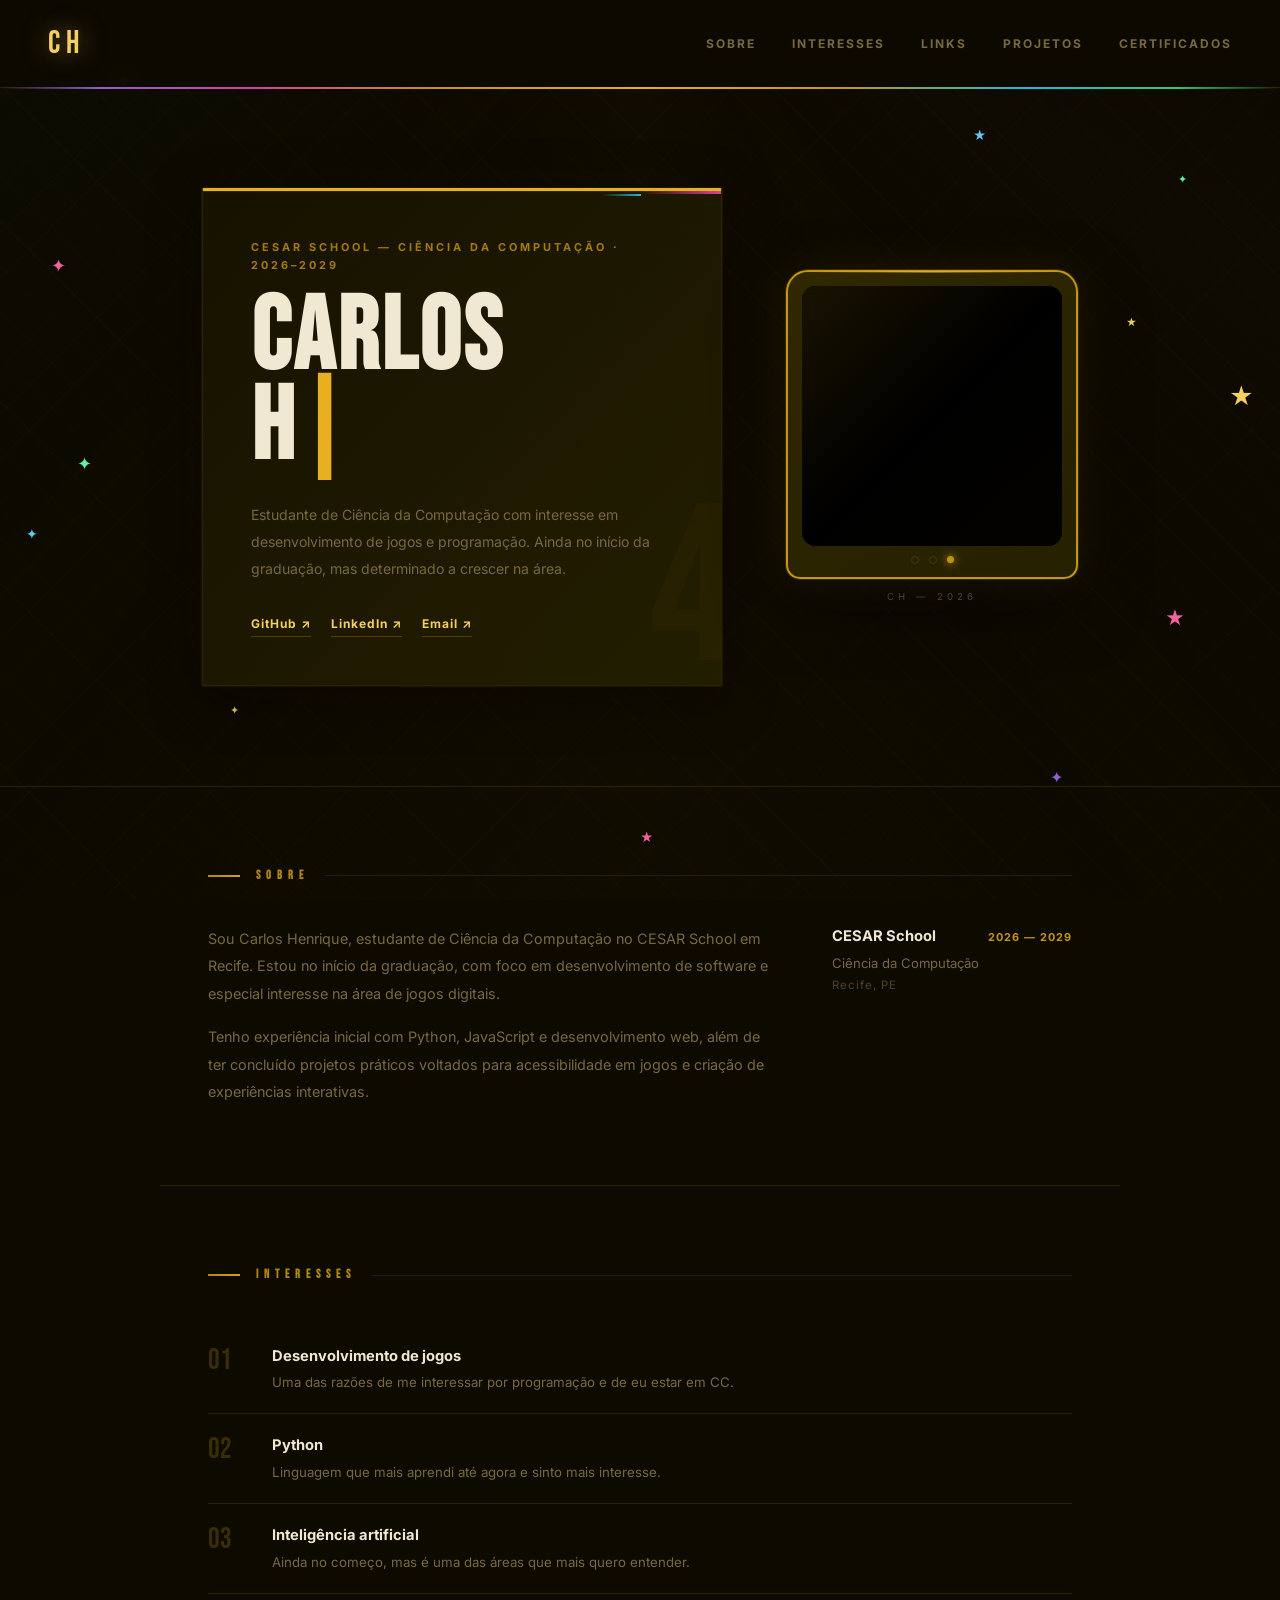
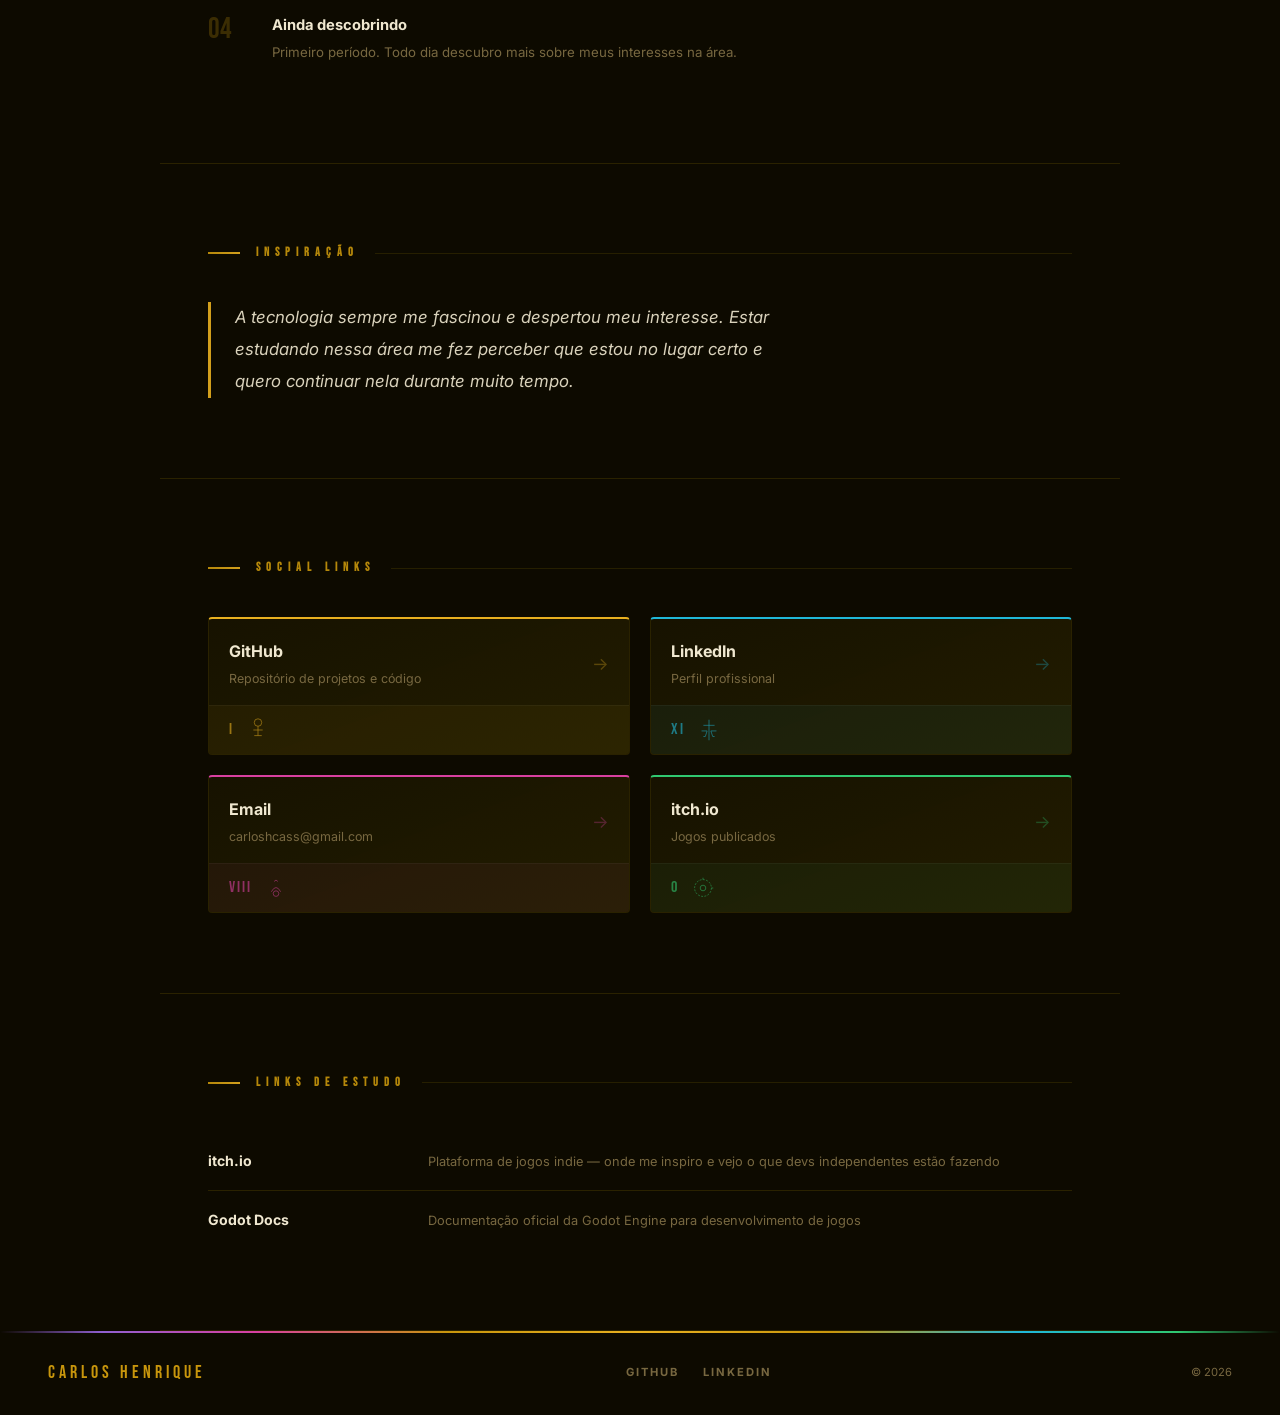
==== commit 44bf60a6: "troca Unity Learn por Godot Docs nos links de estudo" ====
--- a/index.html
+++ b/index.html
@@ -226,9 +226,9 @@
           </a>
         </li>
         <li>
-          <a href="https://learn.unity.com" target="_blank">
-            <span class="link-nome">Unity Learn</span>
-            <span class="link-desc">Tutoriais oficiais da Unity para desenvolvimento de jogos</span>
+          <a href="https://docs.godotengine.org/pt-br/4.x/getting_started/introduction/index.html" target="_blank">
+            <span class="link-nome">Godot Docs</span>
+            <span class="link-desc">Documentação oficial da Godot Engine para desenvolvimento de jogos</span>
           </a>
         </li>
       </ul>
--- a/style.css
+++ b/style.css
@@ -48,14 +48,14 @@
   background-image:
     repeating-linear-gradient(
       45deg,
-      rgba(200,150,12,0.025) 0px,
+      rgba(200,150,12,0.025) 0,
       rgba(200,150,12,0.025) 1px,
       transparent 1px,
       transparent 32px
     ),
     repeating-linear-gradient(
       -45deg,
-      rgba(200,150,12,0.018) 0px,
+      rgba(200,150,12,0.018) 0,
       rgba(200,150,12,0.018) 1px,
       transparent 1px,
       transparent 32px
@@ -111,7 +111,7 @@
   background:
     repeating-linear-gradient(
       62deg,
-      transparent 0px,
+      transparent 0,
       transparent 120px,
       rgba(32,184,216,0.015) 120px,
       rgba(32,184,216,0.015) 121px,
@@ -426,7 +426,7 @@
   inset: 0; z-index: 3;
   background: repeating-linear-gradient(
     to bottom,
-    transparent 0px, transparent 3px,
+    transparent 0, transparent 3px,
     rgba(0,0,0,0.08) 3px, rgba(0,0,0,0.08) 4px
   );
   pointer-events: none;
@@ -463,132 +463,6 @@
   letter-spacing: 4px;
   color: var(--muted);
   text-transform: uppercase;
-}
-
-/* =====================
-   WIDGET DE MÚSICA
-===================== */
-#musica {
-  border-bottom: 1px solid var(--linha);
-  border-top: 1px solid var(--linha);
-  background: linear-gradient(135deg, rgba(24,19,0,0.8), rgba(13,10,0,0.9));
-  position: relative;
-  z-index: 1;
-}
-
-#music-widget {
-  max-width: 960px;
-  margin: 0 auto;
-  padding: 40px 48px;
-  display: flex;
-  align-items: center;
-  gap: 36px;
-}
-
-#music-capa {
-  width: 140px;
-  height: 140px;
-  object-fit: cover;
-  flex-shrink: 0;
-  border: 2px solid var(--linha);
-  box-shadow: 0 0 0 1px rgba(200,150,12,0.2), 0 8px 32px rgba(0,0,0,0.5);
-}
-
-#music-body { flex: 1; }
-
-#music-header { margin-bottom: 12px; }
-
-#music-tag {
-  display: inline-block;
-  font-size: 0.6rem;
-  font-weight: 700;
-  letter-spacing: 3px;
-  text-transform: uppercase;
-  color: var(--amarelo);
-  border: 1px solid rgba(200,150,12,0.3);
-  padding: 3px 10px;
-  border-radius: 2px;
-  background: rgba(200,150,12,0.06);
-}
-
-#music-titulo {
-  font-family: var(--display);
-  font-size: 2rem;
-  letter-spacing: 2px;
-  color: var(--branco);
-  line-height: 1;
-  margin-bottom: 6px;
-}
-
-#music-artista {
-  font-size: 0.78rem;
-  color: var(--muted);
-  margin-bottom: 20px;
-}
-
-#music-barra-wrap { margin-bottom: 16px; }
-
-#music-barra {
-  height: 4px;
-  background: var(--linha);
-  border-radius: 2px;
-  overflow: visible;
-  margin-bottom: 6px;
-  position: relative;
-}
-
-#music-progresso {
-  height: 100%;
-  width: 36%;
-  background: linear-gradient(90deg, var(--amarelo), var(--amarelo-vivo));
-  border-radius: 2px;
-  position: relative;
-}
-
-#music-cursor {
-  position: absolute;
-  top: 50%;
-  left: 36%;
-  transform: translate(-50%, -50%);
-  width: 12px; height: 12px;
-  background: var(--amarelo-claro);
-  border-radius: 50%;
-  box-shadow: 0 0 8px var(--amarelo-vivo);
-}
-
-#music-tempos {
-  display: flex;
-  justify-content: space-between;
-  font-size: 0.68rem;
-  color: var(--muted);
-}
-
-#music-controls {
-  display: flex;
-  gap: 20px;
-  align-items: center;
-}
-
-.mc-btn {
-  font-size: 0.9rem;
-  color: var(--muted);
-  cursor: default;
-  transition: color 0.2s;
-}
-
-.mc-btn:hover { color: var(--amarelo); }
-
-.mc-play {
-  width: 36px; height: 36px;
-  background: linear-gradient(135deg, var(--amarelo), var(--laranja));
-  border-radius: 50%;
-  display: flex;
-  align-items: center;
-  justify-content: center;
-  font-size: 0.8rem;
-  color: var(--fundo) !important;
-  padding-left: 2px;
-  box-shadow: 0 4px 16px rgba(200,90,0,0.4);
 }
 
 /* =====================
@@ -705,106 +579,6 @@
   border-left: 3px solid var(--amarelo-vivo);
   opacity: 0.9;
 }
-
-/* =====================
-   SOCIAL LINKS
-===================== */
-#social-grid {
-  display: grid;
-  grid-template-columns: repeat(2, 1fr);
-  gap: 20px;
-}
-
-.social-card {
-  background: linear-gradient(160deg, rgba(24,19,0,0.95) 0%, rgba(37,32,0,0.9) 100%);
-  border: 1px solid var(--linha);
-  border-top: 2px solid var(--amarelo);
-  padding: 24px;
-  text-decoration: none;
-  display: flex;
-  flex-direction: column;
-  gap: 12px;
-  transition: transform 0.2s, box-shadow 0.2s, border-top-color 0.2s;
-  position: relative;
-  overflow: hidden;
-}
-
-.social-card::before {
-  content: attr(data-arcano);
-  position: absolute;
-  bottom: -14px; right: -2px;
-  font-family: var(--display);
-  font-size: 6rem;
-  color: var(--amarelo);
-  opacity: 0.04;
-  letter-spacing: -2px;
-  line-height: 1;
-  pointer-events: none;
-}
-
-.social-card:hover {
-  transform: translateY(-6px);
-  box-shadow: 0 12px 40px rgba(0,0,0,0.4), 0 0 0 1px rgba(200,150,12,0.2);
-  border-top-color: var(--amarelo-vivo);
-}
-
-.arcano-topo {
-  display: flex;
-  align-items: baseline;
-  gap: 10px;
-}
-
-.arcano-num {
-  font-family: var(--display);
-  font-size: 1.4rem;
-  color: var(--amarelo-claro);
-  letter-spacing: 2px;
-  line-height: 1;
-  opacity: 0.7;
-}
-
-.arcano-nome {
-  font-size: 0.6rem;
-  letter-spacing: 3px;
-  text-transform: uppercase;
-  color: var(--muted);
-  font-weight: 700;
-}
-
-.arcano-simbolo {
-  width: 48px; height: 48px;
-  color: var(--amarelo);
-  opacity: 0.5;
-  transition: opacity 0.2s;
-}
-
-.social-card:hover .arcano-simbolo { opacity: 1; }
-
-.social-info { flex: 1; }
-
-.social-nome {
-  display: block;
-  font-weight: 700;
-  font-size: 1rem;
-  color: var(--branco);
-  margin-bottom: 4px;
-}
-
-.social-desc {
-  display: block;
-  font-size: 0.78rem;
-  color: var(--muted);
-}
-
-.social-seta {
-  color: var(--amarelo);
-  opacity: 0.3;
-  font-size: 1.1rem;
-  align-self: flex-end;
-  transition: opacity 0.2s, transform 0.2s;
-}
-
-.social-card:hover .social-seta { opacity: 1; transform: translateX(4px); }
 
 /* =====================
    LINKS DE ESTUDO
@@ -1096,11 +870,10 @@
   z-index: 2;
   background: repeating-linear-gradient(
     to bottom,
-    transparent 0px, transparent 3px,
+    transparent 0, transparent 3px,
     rgba(0,0,0,0.10) 3px, rgba(0,0,0,0.10) 4px
   );
   pointer-events: none;
-}
 }
 
 .proj-tv-chin { display: flex; gap: 6px; justify-content: center; padding: 7px 0 9px; }
@@ -1267,42 +1040,6 @@
   line-height: 1.9;
 }
 
-#sobre-meta {
-  display: flex;
-  flex-direction: column;
-  gap: 20px;
-  flex-shrink: 0;
-  min-width: 200px;
-}
-
-.meta-item {
-  display: flex;
-  flex-direction: column;
-  gap: 3px;
-  padding-bottom: 20px;
-  border-bottom: 1px solid var(--linha);
-}
-
-.meta-item:last-child {
-  border-bottom: none;
-  padding-bottom: 0;
-}
-
-.meta-label {
-  font-size: 0.62rem;
-  letter-spacing: 3px;
-  text-transform: uppercase;
-  color: var(--muted);
-  font-weight: 700;
-}
-
-.meta-valor {
-  font-size: 0.9rem;
-  font-weight: 600;
-  color: var(--branco);
-}
-
-
 /* =====================
    SOCIAL LINKS — ESTILO CARTA
 ===================== */
@@ -1387,16 +1124,13 @@
   line-height: 1;
 }
 
-/* Cores por arcano */
-.social-amarelo { border-top: 2px solid var(--amarelo-vivo); }
-.social-ciano   { border-top: 2px solid var(--ciano); }
-.social-rosa    { border-top: 2px solid var(--rosa); }
-.social-verde   { border-top: 2px solid var(--verde); }
-
-.social-amarelo .social-seta { color: var(--amarelo-vivo); }
-.social-ciano   .social-seta { color: var(--ciano); }
-.social-rosa    .social-seta { color: var(--rosa); }
-.social-verde   .social-seta { color: var(--verde); }
+/* Cores por arcano — currentColor propaga pra seta e badge */
+.social-amarelo { border-top: 2px solid var(--amarelo-vivo); color: var(--amarelo-vivo); }
+.social-ciano   { border-top: 2px solid var(--ciano);        color: var(--ciano); }
+.social-rosa    { border-top: 2px solid var(--rosa);         color: var(--rosa); }
+.social-verde   { border-top: 2px solid var(--verde);        color: var(--verde); }
+
+.social-seta { color: inherit; }
 
 .social-amarelo-badge { color: var(--amarelo-vivo); background: rgba(232,176,32,0.05); }
 .social-ciano-badge   { color: var(--ciano);       background: rgba(32,184,216,0.05); }
@@ -1638,23 +1372,47 @@
   }
 
   .proj-summary {
-    padding: 16px;
-    gap: 10px;
+    display: flex;
+    flex-direction: column;
+    align-items: stretch;
+    padding: 18px;
+    gap: 12px;
+  }
+
+  .proj-card-num {
+    display: none;
+  }
+
+  .proj-card-info {
+    width: 100%;
+    display: flex;
+    flex-direction: column;
+    gap: 8px;
+  }
+
+  .proj-card-nome {
+    font-size: 1.3rem;
+  }
+
+  .proj-card-desc {
+    font-size: 0.85rem;
+  }
+
+  .proj-card-tags {
+    display: flex;
     flex-wrap: wrap;
-  }
-
-  .proj-card-num {
-    font-size: 1.4rem;
-    min-width: 32px;
-  }
-
-  .proj-card-info {
-    flex: 1;
-    min-width: 0;
+    gap: 6px;
+  }
+
+  .proj-summary .status {
+    align-self: flex-start;
   }
 
   .proj-expandir {
     padding: 6px 10px;
+    align-self: flex-start;
+    flex-direction: row;
+    gap: 8px;
   }
 
   .proj-detalhe {
@@ -1703,4 +1461,4 @@
     min-width: 56px;
     padding: 10px 8px;
   }
-}
+}
